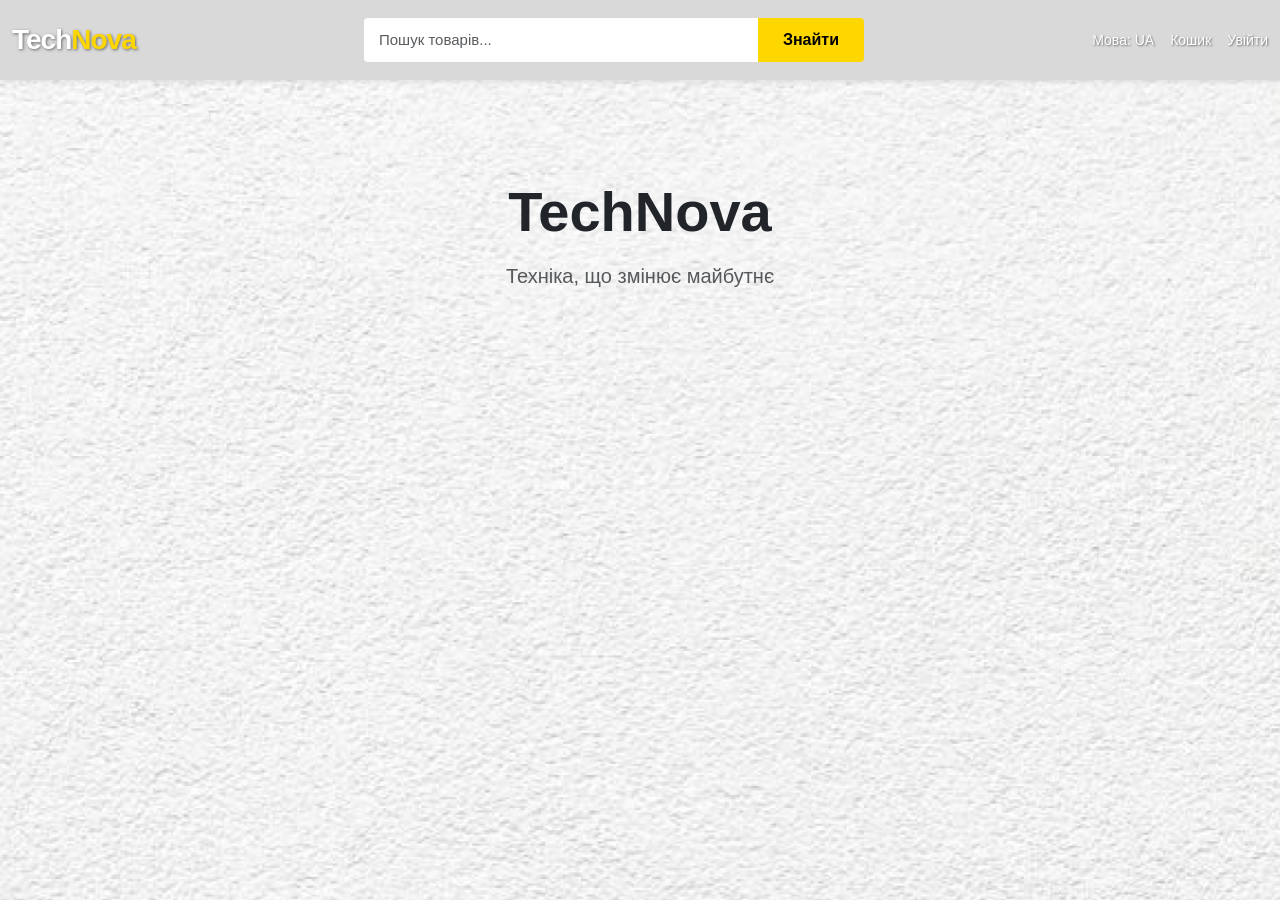
==== index.html @ 87c3c7a1 "Start TechNova project: header and background" ====
<!DOCTYPE html>
<html lang="uk">
<head>
    <meta charset="UTF-8">
    <meta name="viewport" content="width=device-width, initial-scale=1.0">
    <title>TechNova | Техніка</title>
    <link href="https://cdn.jsdelivr.net/npm/bootstrap@5.3.0/dist/css/bootstrap.min.css" rel="stylesheet">
    <link rel="stylesheet" href="style.css">
</head>
<body>

    <header class="top-header">
        <div class="container-fluid d-flex align-items-center justify-content-between py-2">
            
            <div class="logo">
                <span class="logo-text">Tech</span><span class="logo-highlight">Nova</span>
            </div>

            <div class="search-box d-flex">
                <input type="text" class="form-control search-input" placeholder="Пошук товарів...">
                <button class="btn btn-warning search-btn">Знайти</button>
            </div>

            <div class="header-right d-flex gap-3 align-items-center">
                <a href="#" class="header-link text-white text-decoration-none">Мова: UA</a>
                <a href="#" class="header-link text-white text-decoration-none">Кошик</a>
                <a href="#" class="header-link text-white text-decoration-none">Увійти</a>
            </div>

        </div>
    </header>

    <main class="main-bg">
        <div class="container text-center pt-5">
            <h1 class="display-4 fw-bold text-dark mb-3">TechNova</h1>
            <p class="fs-5 text-muted">Техніка, що змінює майбутнє</p>
        </div>
    </main>

    <script src="https://cdn.jsdelivr.net/npm/bootstrap@5.3.0/dist/js/bootstrap.bundle.min.js"></script>
</body>
</html>
---- style.css ----
body {
    margin: 0;
    padding: 0;
    font-family: -apple-system, BlinkMacSystemFont, "Segoe UI", Roboto, Arial, sans-serif;
    background-color: #f5f5f5;
}

.top-header {

    background-image: url('img/header.png'); 
    background-size: cover;
    background-position: center;
    background-repeat: no-repeat;
    background-color: #4a76d4; /* Синий цвет, если картинка не загрузится */
    box-shadow: 0 2px 5px rgba(0, 0, 0, 0.1);
    position: sticky;
    top: 0;
    z-index: 1000;
    height: 80px; 
    display: flex;
    align-items: center;
}


.logo {
    font-size: 28px;
    font-weight: 900;
    letter-spacing: -1px;
    cursor: pointer;
    z-index: 2; 
}

.logo-text {
    color: #ffffff;
    text-shadow: 1px 1px 3px rgba(0,0,0,0.5); /* Тень для читаемости на фоне */
}

.logo-highlight {
    color: #ffd700;
    text-shadow: 1px 1px 3px rgba(0,0,0,0.5);
}

.search-box {
    flex: 1;
    max-width: 500px;
    margin: 0 30px;
    z-index: 2;
}

.search-input {
    border-radius: 4px 0 0 4px;
    border: none;
    padding: 10px 15px;
    font-size: 15px;
}

.search-input:focus {
    box-shadow: none;
    border: 1px solid #ffd700;
}

.search-btn {
    border-radius: 0 4px 4px 0;
    background-color: #ffd700;
    border: none;
    color: #000;
    font-weight: 600;
    padding: 10px 25px;
    transition: 0.3s;
}

.search-btn:hover {
    background-color: #e6c200;
}

.header-right {
    z-index: 2;
}

.header-link {
    font-size: 14px;
    font-weight: 500;
    transition: 0.3s;
    text-shadow: 1px 1px 2px rgba(0,0,0,0.5); 
}

.header-link:hover {
    color: #ffd700 !important;
}

.main-bg {
    min-height: calc(100vh - 80px);
    background-image: url('img/bg.jpg'); 
    background-size: cover;
    background-position: center;
    background-repeat: no-repeat;
    background-color: #f5f5f5;
    
    padding: 50px 20px;
}
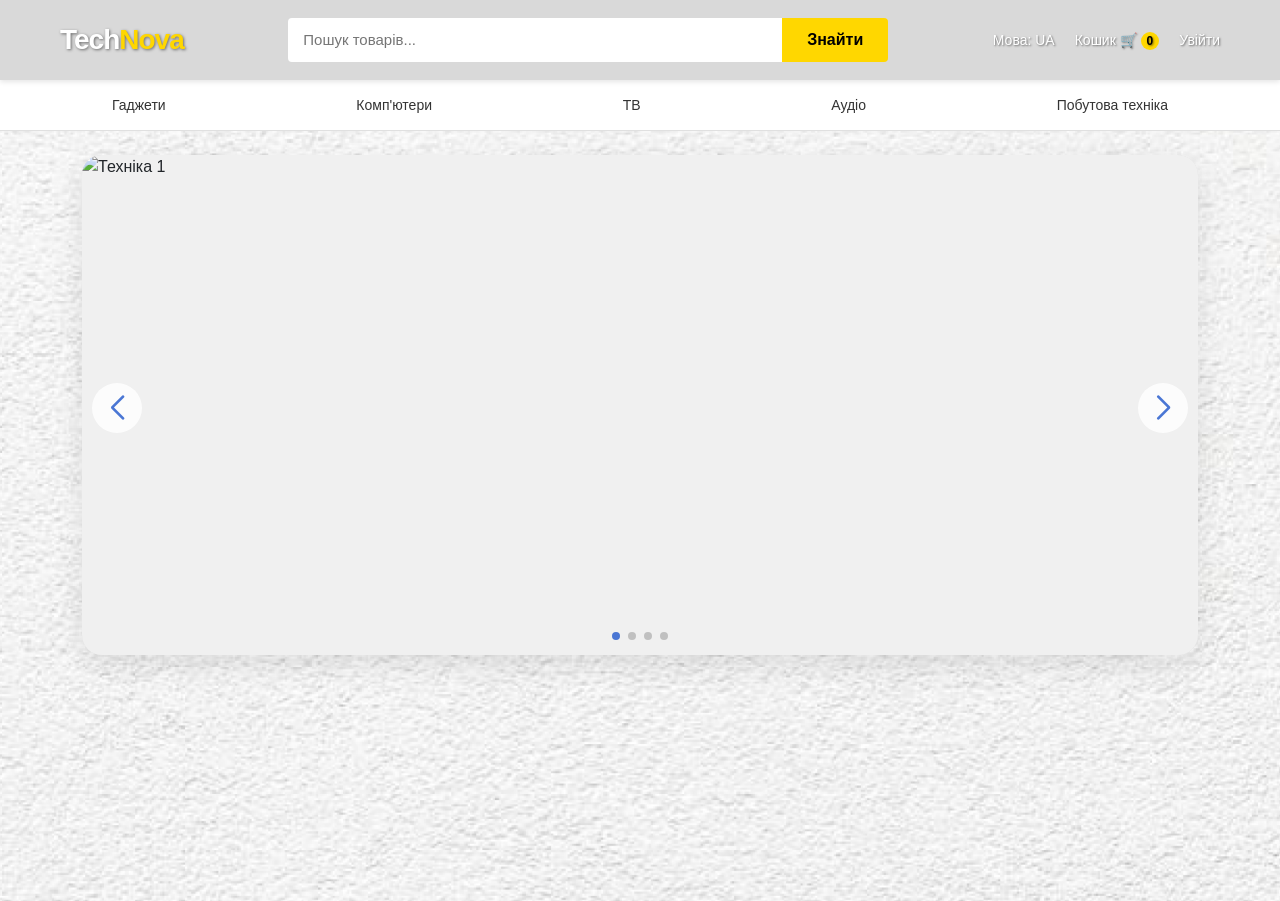
==== commit 54487986: "technova" ====
--- a/index.html
+++ b/index.html
@@ -3,40 +3,268 @@
 <head>
     <meta charset="UTF-8">
     <meta name="viewport" content="width=device-width, initial-scale=1.0">
-    <title>TechNova | Техніка</title>
+    <title>TechNova | Головна</title>
     <link href="https://cdn.jsdelivr.net/npm/bootstrap@5.3.0/dist/css/bootstrap.min.css" rel="stylesheet">
+    <!-- Swiper CSS -->
+    <link rel="stylesheet" href="https://cdn.jsdelivr.net/npm/swiper@11/swiper-bundle.min.css">
     <link rel="stylesheet" href="style.css">
 </head>
 <body>
 
     <header class="top-header">
-        <div class="container-fluid d-flex align-items-center justify-content-between py-2">
+        <div class="header-inner">
             
-            <div class="logo">
+            <a href="index.html" class="logo text-decoration-none mb-0">
                 <span class="logo-text">Tech</span><span class="logo-highlight">Nova</span>
-            </div>
-
-            <div class="search-box d-flex">
-                <input type="text" class="form-control search-input" placeholder="Пошук товарів...">
-                <button class="btn btn-warning search-btn">Знайти</button>
-            </div>
-
-            <div class="header-right d-flex gap-3 align-items-center">
-                <a href="#" class="header-link text-white text-decoration-none">Мова: UA</a>
-                <a href="#" class="header-link text-white text-decoration-none">Кошик</a>
-                <a href="#" class="header-link text-white text-decoration-none">Увійти</a>
+            </a>
+
+            <div class="search-box">
+                <input type="text" class="search-input" placeholder="Пошук товарів...">
+                <button class="search-btn">Знайти</button>
+            </div>
+
+            <div class="header-right">
+                <a href="#" class="header-link">Мова: UA</a>
+                <a href="#" class="header-link" data-bs-toggle="offcanvas" data-bs-target="#cartOffcanvas">
+                    Кошик 🛒 <span id="cartCount" class="badge-count">0</span>
+                </a>
+                <a href="#" class="header-link">Увійти</a>
             </div>
 
         </div>
     </header>
 
-    <main class="main-bg">
-        <div class="container text-center pt-5">
-            <h1 class="display-4 fw-bold text-dark mb-3">TechNova</h1>
-            <p class="fs-5 text-muted">Техніка, що змінює майбутнє</p>
+    <nav class="category-nav">
+        <div class="container">
+            <ul class="category-list">
+                
+                <li class="category-item has-megamenu">
+                    <a href="#">Гаджети</a>
+                    <div class="megamenu">
+                        <div class="row">
+                            <div class="col">
+                                <a href="#">
+                                    <svg xmlns="http://www.w3.org/2000/svg" width="20" height="20" viewBox="0 0 24 24" fill="none" stroke="#888" stroke-width="2" stroke-linecap="round" stroke-linejoin="round"><rect x="5" y="2" width="14" height="20" rx="2" ry="2"></rect><line x1="12" y1="18" x2="12.01" y2="18"></line></svg>
+                                    Мобільні
+                                </a>
+                                <a href="#">
+                                    <svg xmlns="http://www.w3.org/2000/svg" width="20" height="20" viewBox="0 0 24 24" fill="none" stroke="#888" stroke-width="2" stroke-linecap="round" stroke-linejoin="round"><circle cx="12" cy="12" r="10"></circle><polyline points="12 6 12 12 16 14"></polyline></svg>
+                                    Годинники
+                                </a>
+                                <a href="#">
+                                    <svg xmlns="http://www.w3.org/2000/svg" width="20" height="20" viewBox="0 0 24 24" fill="none" stroke="#888" stroke-width="2" stroke-linecap="round" stroke-linejoin="round"><path d="M3 18v-6a9 9 0 0 1 18 0v6"></path><path d="M21 19a2 2 0 0 1-2 2h-1a2 2 0 0 1-2-2v-3a2 2 0 0 1 2-2h3zM3 19a2 2 0 0 0 2 2h1a2 2 0 0 0 2-2v-3a2 2 0 0 0-2-2H3z"></path></svg>
+                                    Навушники
+                                </a>
+                            </div>
+                            <div class="col">
+                                <a href="#">
+                                    <svg xmlns="http://www.w3.org/2000/svg" width="20" height="20" viewBox="0 0 24 24" fill="none" stroke="#888" stroke-width="2" stroke-linecap="round" stroke-linejoin="round"><path d="M23 19a2 2 0 0 1-2 2H3a2 2 0 0 1-2-2V8a2 2 0 0 1 2-2h4l2-3h6l2 3h4a2 2 0 0 1 2 2z"></path><circle cx="12" cy="13" r="4"></circle></svg>
+                                    Фотоапарати
+                                </a>
+                                <a href="#">
+                                    <svg xmlns="http://www.w3.org/2000/svg" width="20" height="20" viewBox="0 0 24 24" fill="none" stroke="#888" stroke-width="2" stroke-linecap="round" stroke-linejoin="round"><rect x="1" y="6" width="18" height="12" rx="2" ry="2"></rect><line x1="23" y1="13" x2="23" y2="11"></line></svg>
+                                    Powerbank
+                                </a>
+                                <a href="#">
+                                    <svg xmlns="http://www.w3.org/2000/svg" width="20" height="20" viewBox="0 0 24 24" fill="none" stroke="#888" stroke-width="2" stroke-linecap="round" stroke-linejoin="round"><path d="M6 12h12"></path><path d="M6 12v6a2 2 0 0 0 2 2h8a2 2 0 0 0 2-2v-6"></path><circle cx="12" cy="6" r="4"></circle></svg>
+                                    Ігрові консолі
+                                </a>
+                            </div>
+                        </div>
+                    </div>
+                </li>
+
+                <li class="category-item has-megamenu">
+                    <a href="#">Комп'ютери</a>
+                    <div class="megamenu">
+                        <div class="row">
+                            <div class="col">
+                                <a href="#">
+                                    <svg xmlns="http://www.w3.org/2000/svg" width="20" height="20" viewBox="0 0 24 24" fill="none" stroke="#888" stroke-width="2" stroke-linecap="round" stroke-linejoin="round"><rect x="4" y="2" width="16" height="20" rx="2" ry="2"></rect><line x1="8" y1="6" x2="16" y2="6"></line><line x1="8" y1="10" x2="16" y2="10"></line><line x1="8" y1="14" x2="12" y2="14"></line></svg>
+                                    Ноутбуки
+                                </a>
+                                <a href="#">
+                                    <svg xmlns="http://www.w3.org/2000/svg" width="20" height="20" viewBox="0 0 24 24" fill="none" stroke="#888" stroke-width="2" stroke-linecap="round" stroke-linejoin="round"><rect x="2" y="3" width="20" height="14" rx="2" ry="2"></rect><line x1="8" y1="21" x2="16" y2="21"></line><line x1="12" y1="17" x2="12" y2="21"></line></svg>
+                                    Монітори
+                                </a>
+                                <a href="#">
+                                    <svg xmlns="http://www.w3.org/2000/svg" width="20" height="20" viewBox="0 0 24 24" fill="none" stroke="#888" stroke-width="2" stroke-linecap="round" stroke-linejoin="round"><rect x="2" y="8" width="20" height="12" rx="2"></rect><path d="M6 8V6a2 2 0 0 1 2-2h8a2 2 0 0 1 2 2v2"></path><path d="M6 16h2"></path><path d="M16 16h2"></path><path d="M10 16h4"></path></svg>
+                                    Клавіатури
+                                </a>
+                            </div>
+                            <div class="col">
+                                <a href="#">
+                                    <svg xmlns="http://www.w3.org/2000/svg" width="20" height="20" viewBox="0 0 24 24" fill="none" stroke="#888" stroke-width="2" stroke-linecap="round" stroke-linejoin="round"><path d="M9 18V5l12-2v13"></path><circle cx="6" cy="18" r="3"></circle><circle cx="18" cy="16" r="3"></circle></svg>
+                                    Мишки
+                                </a>
+                                <a href="#">
+                                    <svg xmlns="http://www.w3.org/2000/svg" width="20" height="20" viewBox="0 0 24 24" fill="none" stroke="#888" stroke-width="2" stroke-linecap="round" stroke-linejoin="round"><polygon points="11 5 6 9 2 9 2 15 6 15 11 19 11 5"></polygon><path d="M19.07 4.93a10 10 0 0 1 0 14.14M15.54 8.46a5 5 0 0 1 0 7.07"></path></svg>
+                                    Колонки
+                                </a>
+                            </div>
+                        </div>
+                    </div>
+                </li>
+
+                <li class="category-item has-megamenu">
+                    <a href="#">ТВ</a>
+                    <div class="megamenu">
+                        <div class="row">
+                            <div class="col">
+                                <a href="#">
+                                    <svg xmlns="http://www.w3.org/2000/svg" width="20" height="20" viewBox="0 0 24 24" fill="none" stroke="#888" stroke-width="2" stroke-linecap="round" stroke-linejoin="round"><rect x="2" y="7" width="20" height="15" rx="2" ry="2"></rect><polyline points="17 2 12 7 7 2"></polyline></svg>
+                                    Телевізори
+                                </a>
+                                <a href="#">
+                                    <svg xmlns="http://www.w3.org/2000/svg" width="20" height="20" viewBox="0 0 24 24" fill="none" stroke="#888" stroke-width="2" stroke-linecap="round" stroke-linejoin="round"><circle cx="12" cy="12" r="10"></circle><path d="M2 12h20"></path><path d="M12 2a15.3 15.3 0 0 1 4 10 15.3 15.3 0 0 1-4 10 15.3 15.3 0 0 1-4-10 15.3 15.3 0 0 1 4-10z"></path></svg>
+                                    Супутникові
+                                </a>
+                            </div>
+                            <div class="col">
+                                <a href="#">
+                                    <svg xmlns="http://www.w3.org/2000/svg" width="20" height="20" viewBox="0 0 24 24" fill="none" stroke="#888" stroke-width="2" stroke-linecap="round" stroke-linejoin="round"><rect x="2" y="3" width="20" height="14" rx="2" ry="2"></rect><path d="M8 21h8"></path><path d="M12 17v4"></path></svg>
+                                    Проектори
+                                </a>
+                                <a href="#">
+                                    <svg xmlns="http://www.w3.org/2000/svg" width="20" height="20" viewBox="0 0 24 24" fill="none" stroke="#888" stroke-width="2" stroke-linecap="round" stroke-linejoin="round"><path d="M18 6L6 18"></path><path d="M18 18L6 6"></path></svg>
+                                    Аксесуари
+                                </a>
+                            </div>
+                        </div>
+                    </div>
+                </li>
+
+                <li class="category-item has-megamenu">
+                    <a href="#">Аудіо</a>
+                    <div class="megamenu">
+                        <div class="row">
+                            <div class="col">
+                                <a href="#">
+                                    <svg xmlns="http://www.w3.org/2000/svg" width="20" height="20" viewBox="0 0 24 24" fill="none" stroke="#888" stroke-width="2" stroke-linecap="round" stroke-linejoin="round"><polygon points="11 5 6 9 2 9 2 15 6 15 11 19 11 5"></polygon><path d="M19.07 4.93a10 10 0 0 1 0 14.14M15.54 8.46a5 5 0 0 1 0 7.07"></path></svg>
+                                    Колонки
+                                </a>
+                                <a href="#">
+                                    <svg xmlns="http://www.w3.org/2000/svg" width="20" height="20" viewBox="0 0 24 24" fill="none" stroke="#888" stroke-width="2" stroke-linecap="round" stroke-linejoin="round"><path d="M3 18v-6a9 9 0 0 1 18 0v6"></path><path d="M21 19a2 2 0 0 1-2 2h-1a2 2 0 0 1-2-2v-3a2 2 0 0 1 2-2h3zM3 19a2 2 0 0 0 2 2h1a2 2 0 0 0 2-2v-3a2 2 0 0 0-2-2H3z"></path></svg>
+                                    Навушники
+                                </a>
+                            </div>
+                            <div class="col">
+                                <a href="#">
+                                    <svg xmlns="http://www.w3.org/2000/svg" width="20" height="20" viewBox="0 0 24 24" fill="none" stroke="#888" stroke-width="2" stroke-linecap="round" stroke-linejoin="round"><path d="M9 18V5l12-2v13"></path><circle cx="6" cy="18" r="3"></circle><circle cx="18" cy="16" r="3"></circle></svg>
+                                    Плеєри
+                                </a>
+                                <a href="#">
+                                    <svg xmlns="http://www.w3.org/2000/svg" width="20" height="20" viewBox="0 0 24 24" fill="none" stroke="#888" stroke-width="2" stroke-linecap="round" stroke-linejoin="round"><path d="M12 2a3 3 0 0 0-3 3v7a3 3 0 0 0 6 0V5a3 3 0 0 0-3-3z"></path><path d="M19 10v2a7 7 0 0 1-14 0v-2"></path><line x1="12" y1="19" x2="12" y2="23"></line><line x1="8" y1="23" x2="16" y2="23"></line></svg>
+                                    Мікрофони
+                                </a>
+                            </div>
+                        </div>
+                    </div>
+                </li>
+
+                <li class="category-item has-megamenu">
+                    <a href="#">Побутова техніка</a>
+                    <div class="megamenu">
+                        <div class="row">
+                            <div class="col">
+                                <a href="#">
+                                    <svg xmlns="http://www.w3.org/2000/svg" width="20" height="20" viewBox="0 0 24 24" fill="none" stroke="#888" stroke-width="2" stroke-linecap="round" stroke-linejoin="round"><path d="M21 16V8a2 2 0 0 0-1-1.73l-7-4a2 2 0 0 0-2 0l-7 4A2 2 0 0 0 3 8v8a2 2 0 0 0 1 1.73l7 4a2 2 0 0 0 2 0l7-4A2 2 0 0 0 21 16z"></path><polyline points="3.27 6.96 12 12.01 20.73 6.96"></polyline><line x1="12" y1="22.08" x2="12" y2="12"></line></svg>
+                                    Пральні машини
+                                </a>
+                                <a href="#">
+                                    <svg xmlns="http://www.w3.org/2000/svg" width="20" height="20" viewBox="0 0 24 24" fill="none" stroke="#888" stroke-width="2" stroke-linecap="round" stroke-linejoin="round"><rect x="2" y="7" width="20" height="15" rx="2" ry="2"></rect><polyline points="17 2 12 7 7 2"></polyline></svg>
+                                    Холодильники
+                                </a>
+                            </div>
+                            <div class="col">
+                                <a href="#">
+                                    <svg xmlns="http://www.w3.org/2000/svg" width="20" height="20" viewBox="0 0 24 24" fill="none" stroke="#888" stroke-width="2" stroke-linecap="round" stroke-linejoin="round"><path d="M12 2v20M17 5H9.5a3.5 3.5 0 0 0 0 7h5a3.5 3.5 0 0 1 0 7H6"></path></svg>
+                                    Плити
+                                </a>
+                                <a href="#">
+                                    <svg xmlns="http://www.w3.org/2000/svg" width="20" height="20" viewBox="0 0 24 24" fill="none" stroke="#888" stroke-width="2" stroke-linecap="round" stroke-linejoin="round"><path d="M18 8h1a4 4 0 0 1 0 8h-1"></path><path d="M2 8h16v9a4 4 0 0 1-4 4H6a4 4 0 0 1-4-4V8z"></path><line x1="6" y1="1" x2="6" y2="4"></line><line x1="10" y1="1" x2="10" y2="4"></line><line x1="14" y1="1" x2="14" y2="4"></line></svg>
+                                    Кавоварки
+                                </a>
+                            </div>
+                        </div>
+                    </div>
+                </li>
+                
+            </ul>
+        </div>
+    </nav>
+
+    <main class="main-bg py-4">
+        <div class="container">
+            <div class="swiper myHeroSwiper">
+                <div class="swiper-wrapper">
+                    <div class="swiper-slide">
+                        <img src="https://images.unsplash.com/photo-1498049794561-7780e7231661?q=80&w=1200&auto=format&fit=crop" alt="Техніка 1">
+                    </div>
+                    <div class="swiper-slide">
+                        <img src="https://images.unsplash.com/photo-1517336714731-489689fd1ca8?q=80&w=1200&auto=format&fit=crop" alt="Техніка 2">
+                    </div>
+                    <div class="swiper-slide">
+                        <img src="https://images.unsplash.com/photo-1525547719571-a2d4ac8945e2?q=80&w=1200&auto=format&fit=crop" alt="Техніка 3">
+                    </div>
+                    <div class="swiper-slide">
+                        <img src="https://images.unsplash.com/photo-1546868871-7041f2a55e12?q=80&w=1200&auto=format&fit=crop" alt="Техніка 4">
+                    </div>
+                </div>
+                <div class="swiper-button-prev"></div>
+                <div class="swiper-button-next"></div>
+                <div class="swiper-pagination"></div>
+            </div>
         </div>
     </main>
 
+    <div class="offcanvas offcanvas-end custom-cart" tabindex="-1" id="cartOffcanvas" aria-labelledby="cartOffcanvasLabel">
+        <div class="offcanvas-header pb-0 border-0">
+            <h4 class="offcanvas-title fw-bold" id="cartOffcanvasLabel">Ваші замовлення</h4>
+            <button type="button" class="btn-close custom-close" data-bs-dismiss="offcanvas"></button>
+        </div>
+        <div class="offcanvas-body d-flex flex-column">
+            <div class="custom-tabs mb-4">
+                <button class="tab-btn active">Кошик</button>
+                <button class="tab-btn">Запропонувати знову</button>
+            </div>
+            <div id="cartContent" class="flex-grow-1 d-flex flex-column"></div>
+            <div id="cartFooter" style="display: none;">
+                <div class="border-top pt-3 mt-3">
+                    <div class="d-flex justify-content-between align-items-center mb-3">
+                        <h5 class="mb-0 text-muted">Разом:</h5>
+                        <h5 class="mb-0 fw-bold" id="cartTotal">0 ₴</h5>
+                    </div>
+                    <button class="btn btn-checkout w-100 fw-bold py-3">Оформити замовлення</button>
+                </div>
+            </div>
+        </div>
+    </div>
+
     <script src="https://cdn.jsdelivr.net/npm/bootstrap@5.3.0/dist/js/bootstrap.bundle.min.js"></script>
+    <!-- Swiper JS -->
+    <script src="https://cdn.jsdelivr.net/npm/swiper@11/swiper-bundle.min.js"></script>
+    <script>
+        document.addEventListener('DOMContentLoaded', function () {
+            var swiper = new Swiper('.myHeroSwiper', {
+                loop: true,
+                autoplay: {
+                    delay: 8000,
+                    disableOnInteraction: false,
+                },
+                navigation: {
+                    nextEl: '.swiper-button-next',
+                    prevEl: '.swiper-button-prev',
+                },
+                pagination: {
+                    el: '.swiper-pagination',
+                    clickable: true,
+                },
+                effect: 'slide',
+                speed: 800,
+            });
+        });
+    </script>
+    <script src="script.js"></script>
 </body>
 </html>
--- a/style.css
+++ b/style.css
@@ -7,67 +7,80 @@
 }
 
 .top-header {
-
     background-image: url('img/header.png'); 
     background-size: cover;
     background-position: center;
     background-repeat: no-repeat;
-    background-color: #4a76d4; /* Синий цвет, если картинка не загрузится */
+    background-color: #4a76d4;
     box-shadow: 0 2px 5px rgba(0, 0, 0, 0.1);
     position: sticky;
     top: 0;
     z-index: 1000;
-    height: 80px; 
-    display: flex;
-    align-items: center;
-}
-
+    height: 80px;
+    display: flex;
+    align-items: center;
+    justify-content: center;
+}
+
+.header-inner {
+    width: 100%;
+    max-width: 1200px;
+    padding: 0 20px;
+    display: flex;
+    align-items: center;
+    justify-content: space-between;
+    gap: 20px;
+}
 
 .logo {
     font-size: 28px;
     font-weight: 900;
     letter-spacing: -1px;
-    cursor: pointer;
-    z-index: 2; 
+    white-space: nowrap;
+    flex-shrink: 0;
 }
 
 .logo-text {
     color: #ffffff;
-    text-shadow: 1px 1px 3px rgba(0,0,0,0.5); /* Тень для читаемости на фоне */
+    text-shadow: 1px 1px 3px rgba(0, 0, 0, 0.5);
 }
 
 .logo-highlight {
     color: #ffd700;
-    text-shadow: 1px 1px 3px rgba(0,0,0,0.5);
+    text-shadow: 1px 1px 3px rgba(0, 0, 0, 0.5);
 }
 
 .search-box {
-    flex: 1;
-    max-width: 500px;
-    margin: 0 30px;
-    z-index: 2;
+    display: flex;
+    flex-grow: 1;
+    max-width: 600px;
+    margin: 0 20px;
 }
 
 .search-input {
-    border-radius: 4px 0 0 4px;
+    flex-grow: 1;
+    border-radius: 4px 0 0 4px !important;
     border: none;
     padding: 10px 15px;
     font-size: 15px;
+    background-color: #ffffff;
+    outline: none;
 }
 
 .search-input:focus {
-    box-shadow: none;
-    border: 1px solid #ffd700;
+    box-shadow: inset 0 0 0 2px #ffd700;
 }
 
 .search-btn {
-    border-radius: 0 4px 4px 0;
+    border-radius: 0 4px 4px 0 !important;
     background-color: #ffd700;
     border: none;
     color: #000;
     font-weight: 600;
     padding: 10px 25px;
     transition: 0.3s;
+    white-space: nowrap;
+    cursor: pointer;
 }
 
 .search-btn:hover {
@@ -75,27 +88,393 @@
 }
 
 .header-right {
-    z-index: 2;
+    display: flex;
+    align-items: center;
+    gap: 20px;
+    flex-shrink: 0;
 }
 
 .header-link {
     font-size: 14px;
     font-weight: 500;
-    transition: 0.3s;
-    text-shadow: 1px 1px 2px rgba(0,0,0,0.5); 
+    color: #ffffff;
+    text-decoration: none;
+    transition: 0.3s;
+    text-shadow: 1px 1px 2px rgba(0, 0, 0, 0.5);
+    white-space: nowrap;
 }
 
 .header-link:hover {
     color: #ffd700 !important;
 }
 
+.badge-count {
+    background-color: #ffd700;
+    color: #000;
+    padding: 2px 6px;
+    border-radius: 10px;
+    font-size: 12px;
+    font-weight: bold;
+}
+
+.category-nav {
+    background-color: #ffffff;
+    border-bottom: 1px solid #e0e0e0;
+    position: relative;
+    z-index: 999;
+    box-shadow: 0 2px 4px rgba(0,0,0,0.02);
+}
+
+.category-list {
+    display: flex;
+    list-style: none;
+    margin: 0 auto;
+    padding: 0 20px;
+    justify-content: space-between;
+    align-items: center;
+    height: 50px;
+    max-width: 1200px;
+}
+
+.category-item {
+    position: relative;
+    height: 100%;
+    display: flex;
+    align-items: center;
+}
+
+.category-item > a {
+    text-decoration: none;
+    color: #333;
+    font-size: 14px;
+    font-weight: 500;
+    padding: 0 10px;
+    transition: color 0.3s;
+    display: block;
+    height: 100%;
+    line-height: 50px;
+}
+
+.category-item > a:hover {
+    color: #ffd700;
+}
+
+.megamenu {
+    position: absolute;
+    top: 100%;
+    left: 0;
+    background-color: #ffffff;
+    box-shadow: 0 10px 25px rgba(0,0,0,0.1);
+    border-radius: 0 0 10px 10px;
+    padding: 20px;
+    width: max-content;
+    min-width: 320px;
+    opacity: 0;
+    visibility: hidden;
+    transform: translateY(10px);
+    transition: all 0.3s ease;
+    z-index: 1000;
+    border-top: 2px solid #ffd700;
+}
+
+.category-item.has-megamenu:hover .megamenu {
+    opacity: 1;
+    visibility: visible;
+    transform: translateY(0);
+}
+
+.megamenu .row {
+    display: flex;
+    gap: 30px;
+}
+
+.megamenu .col {
+    display: flex;
+    flex-direction: column;
+    gap: 5px;
+}
+
+.megamenu .col a {
+    text-decoration: none;
+    color: #666;
+    font-size: 13px;
+    display: flex;
+    align-items: center;
+    gap: 12px;
+    padding: 8px 10px;
+    border-radius: 6px;
+    transition: 0.2s;
+    white-space: nowrap;
+}
+
+.megamenu .col a:hover {
+    background-color: #f5f5f5;
+    color: #000;
+}
+
+.megamenu .col a svg {
+    width: 20px;
+    height: 20px;
+    stroke: #888;
+    flex-shrink: 0;
+    transition: stroke 0.2s;
+}
+
+.megamenu .col a:hover svg {
+    stroke: #ffd700;
+}
+
 .main-bg {
-    min-height: calc(100vh - 80px);
+    min-height: calc(100vh - 130px);
     background-image: url('img/bg.jpg'); 
     background-size: cover;
     background-position: center;
     background-repeat: no-repeat;
     background-color: #f5f5f5;
-    
-    padding: 50px 20px;
+    padding: 30px 20px;
+}
+
+.myHeroSwiper {
+    width: 100%;
+    height: 500px;
+    border-radius: 20px;
+    overflow: hidden;
+    box-shadow: 0 10px 30px rgba(0,0,0,0.1);
+    background: #e0e0e0;
+}
+
+.myHeroSwiper .swiper-slide {
+    display: flex;
+    justify-content: center;
+    align-items: center;
+    background: #f0f0f0;
+}
+
+.myHeroSwiper .swiper-slide img {
+    width: 100%;
+    height: 100%;
+    object-fit: cover;
+}
+
+.myHeroSwiper .swiper-button-prev,
+.myHeroSwiper .swiper-button-next {
+    color: #4a76d4;
+    background: rgba(255,255,255,0.8);
+    width: 50px;
+    height: 50px;
+    border-radius: 50%;
+    transition: 0.3s;
+}
+
+.myHeroSwiper .swiper-button-prev:hover,
+.myHeroSwiper .swiper-button-next:hover {
+    background: #ffffff;
+    transform: scale(1.1);
+}
+
+.myHeroSwiper .swiper-button-prev::after,
+.myHeroSwiper .swiper-button-next::after {
+    font-size: 24px;
+    font-weight: bold;
+}
+
+.myHeroSwiper .swiper-pagination-bullet-active {
+    background: #4a76d4;
+}
+
+.custom-cart {
+    border-radius: 20px 0 0 20px;
+    width: 420px !important;
+}
+
+.custom-close {
+    background-color: #f0f0f0;
+    border-radius: 50%;
+    padding: 10px;
+    background-size: 50%;
+    opacity: 1;
+}
+
+.custom-close:hover {
+    background-color: #e0e0e0;
+}
+
+.custom-tabs {
+    background-color: #f8f9fa;
+    border-radius: 30px;
+    padding: 5px;
+    display: flex;
+}
+
+.tab-btn {
+    flex: 1;
+    border: none;
+    background: transparent;
+    padding: 10px;
+    border-radius: 25px;
+    font-size: 14px;
+    font-weight: 500;
+    color: #666;
+    transition: 0.3s;
+}
+
+.tab-btn.active {
+    background: #ffffff;
+    color: #000;
+    box-shadow: 0 2px 10px rgba(0,0,0,0.05);
+}
+
+.empty-cart {
+    text-align: center;
+    margin-top: auto;
+    margin-bottom: auto;
+    display: flex;
+    flex-direction: column;
+    align-items: center;
+    justify-content: center;
+    height: 100%;
+}
+
+.empty-cart img {
+    width: 80%;
+    max-width: 250px;
+    margin-bottom: 20px;
+}
+
+.empty-cart h3 {
+    font-size: 22px;
+    font-weight: 700;
+    margin-bottom: 10px;
+}
+
+.empty-cart p {
+    font-size: 14px;
+    color: #777;
+    margin-bottom: 25px;
+    padding: 0 20px;
+}
+
+.btn-start-shopping {
+    background-color: #e1f0ff;
+    color: #000;
+    border: none;
+    padding: 12px 30px;
+    border-radius: 12px;
+    font-weight: 600;
+    transition: 0.3s;
+}
+
+.btn-start-shopping:hover {
+    background-color: #cce0ff;
+}
+
+.btn-checkout {
+    background-color: #ffd700;
+    color: #000;
+    border-radius: 12px;
+    border: none;
+    font-size: 16px;
+    transition: 0.3s;
+}
+
+.btn-checkout:hover {
+    background-color: #e6c200;
+}
+
+.cart-item {
+    display: flex;
+    align-items: center;
+    gap: 15px;
+    padding-bottom: 15px;
+    margin-bottom: 15px;
+    border-bottom: 1px solid #eee;
+}
+
+.cart-item img {
+    width: 60px;
+    height: 60px;
+    object-fit: contain;
+}
+
+.cart-item-info {
+    flex-grow: 1;
+}
+
+.cart-item-title {
+    font-size: 15px;
+    font-weight: 600;
+    margin-bottom: 5px;
+}
+
+.cart-item-price {
+    font-size: 14px;
+    color: #666;
+}
+
+.qty-controls {
+    display: flex;
+    align-items: center;
+    gap: 10px;
+    margin-top: 8px;
+}
+
+.qty-btn {
+    width: 28px;
+    height: 28px;
+    border-radius: 8px;
+    border: 1px solid #ddd;
+    background: #fff;
+    display: flex;
+    align-items: center;
+    justify-content: center;
+    cursor: pointer;
+    font-weight: bold;
+}
+
+.qty-btn:hover {
+    background: #f0f0f0;
+}
+
+.remove-btn {
+    background: none;
+    border: none;
+    font-size: 20px;
+    color: #999;
+    cursor: pointer;
+}
+
+.remove-btn:hover {
+    color: #ff0000;
+}
+
+@media (max-width: 992px) {
+    .search-box {
+        display: none;
+    }
+    .top-header {
+        height: auto;
+        padding: 10px 0;
+    }
+    .header-inner {
+        flex-wrap: wrap;
+        justify-content: center;
+        gap: 10px;
+    }
+    .logo {
+        font-size: 22px;
+    }
+    .header-right {
+        gap: 10px;
+        font-size: 12px;
+    }
+    .custom-cart {
+        width: 100% !important;
+        border-radius: 0;
+    }
+    .category-nav {
+        display: none;
+    }
+    .myHeroSwiper {
+        height: 300px;
+    }
 }
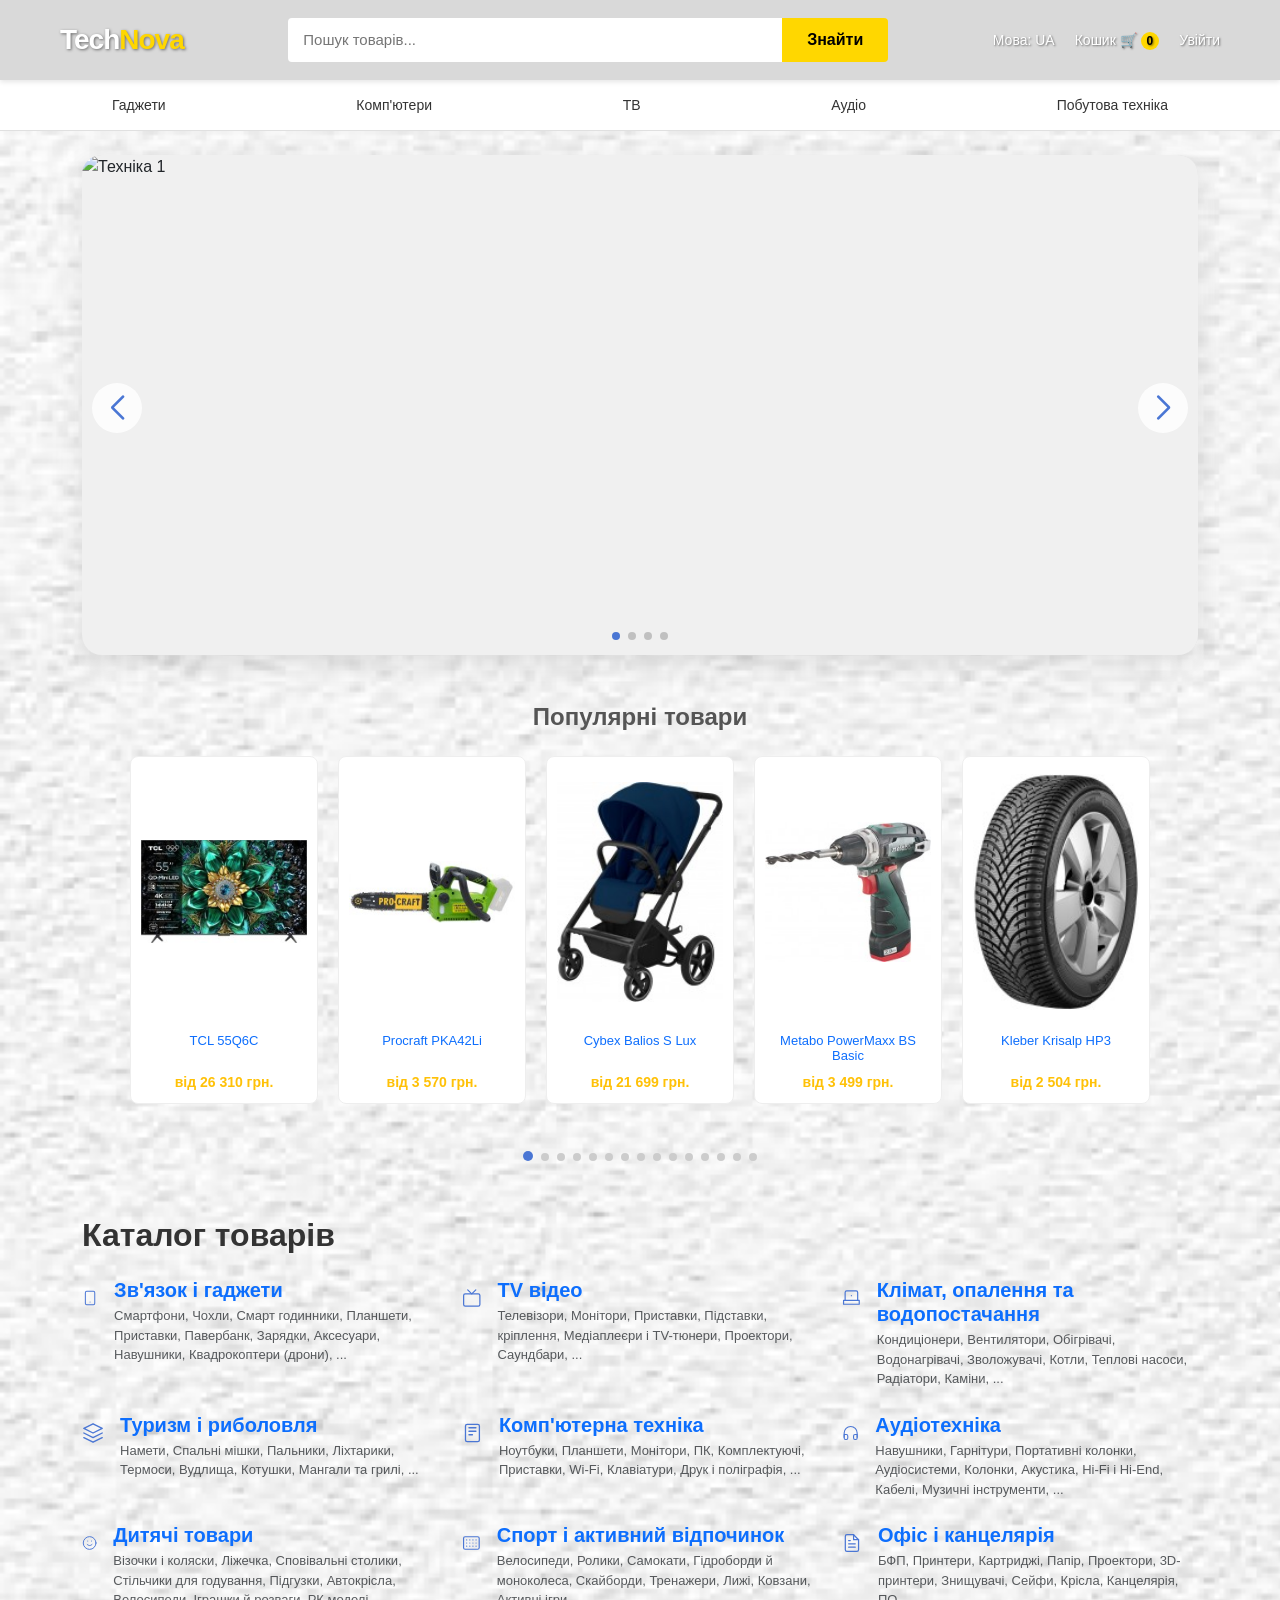
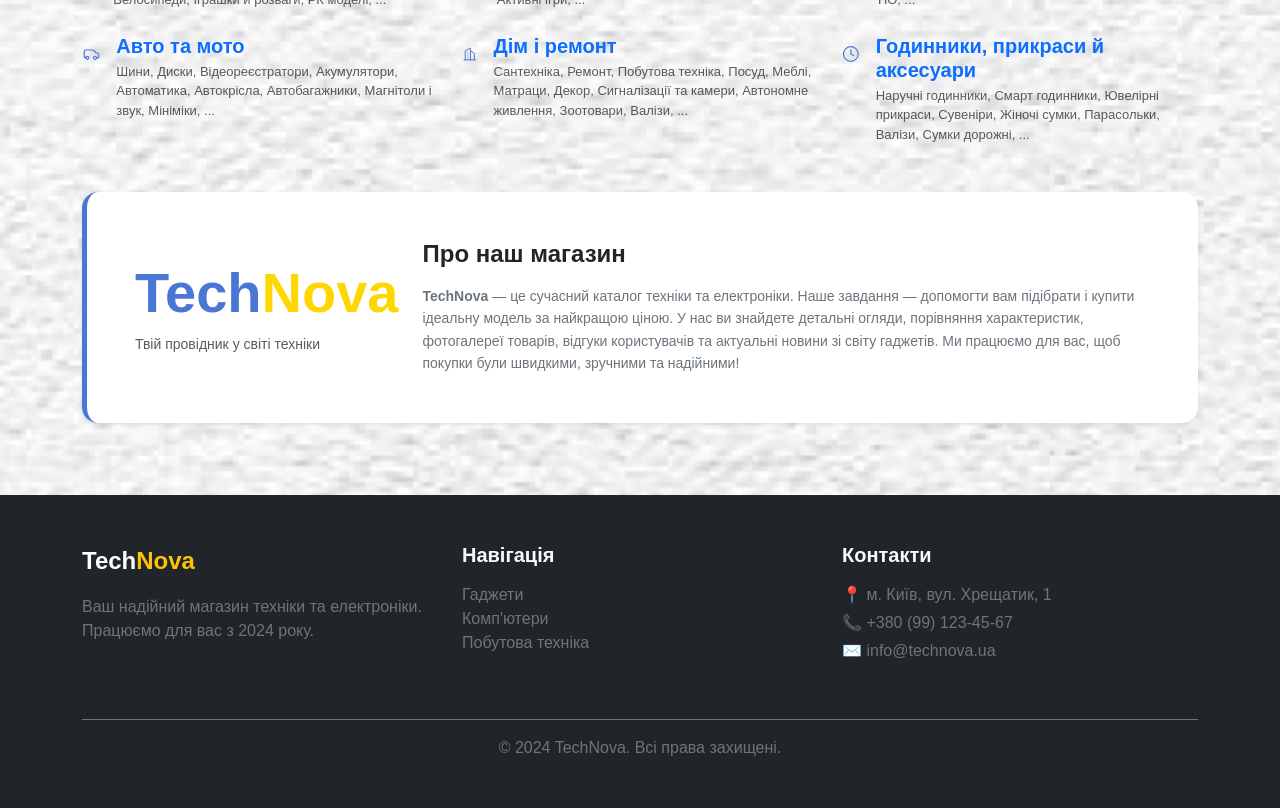
==== commit c1ab83d1: "Added product data and new images" ====
--- a/index.html
+++ b/index.html
@@ -216,6 +216,385 @@
                 <div class="swiper-pagination"></div>
             </div>
         </div>
+                
+        <div class="container mt-5 mb-5 position-relative">
+            <h3 class="fw-bold mb-4 text-center" style="color: #555; font-size: 24px;">Популярні товари</h3>
+            
+            <div class="position-relative px-4 px-md-5">
+                
+                <div class="swiper myProductsSwiper">
+
+                    <div class="swiper-wrapper pb-4">
+                        <!-- 1 -->
+                        <div class="swiper-slide">
+                            <a href="#" class="text-decoration-none d-block h-100">
+                                <div class="product-card p-3 text-center bg-white rounded-3 h-100 d-flex flex-column justify-content-between">
+                                    <img src="img/airpods.jpg" class="img-fluid mb-3" style="height: 120px; object-fit: contain;">
+                                    <div>
+                                        <h6 class="text-primary fw-normal mb-2" style="font-size: 13px; line-height: 1.2;">Apple AirPods Pro 3</h6>
+                                        <p class="text-warning fw-bold mb-0" style="font-size: 14px;">від 10 000 грн.</p>
+                                    </div>
+                                </div>
+                            </a>
+                        </div>
+                        <!-- 2 -->
+                        <div class="swiper-slide">
+                            <a href="#" class="text-decoration-none d-block h-100">
+                                <div class="product-card p-3 text-center bg-white rounded-3 h-100 d-flex flex-column justify-content-between">
+                                    <img src="img/tcl55q6c.jpg" class="img-fluid mb-3" style="height: 120px; object-fit: contain;">
+                                    <div>
+                                        <h6 class="text-primary fw-normal mb-2" style="font-size: 13px; line-height: 1.2;">TCL 55Q6C</h6>
+                                        <p class="text-warning fw-bold mb-0" style="font-size: 14px;">від 26 310 грн.</p>
+                                    </div>
+                                </div>
+                            </a>
+                        </div>
+                        <!-- 3 -->
+                        <div class="swiper-slide">
+                            <a href="#" class="text-decoration-none d-block h-100">
+                                <div class="product-card p-3 text-center bg-white rounded-3 h-100 d-flex flex-column justify-content-between">
+                                    <img src="img/procraft_pka42.jpg" class="img-fluid mb-3" style="height: 120px; object-fit: contain;">
+                                    <div>
+                                        <h6 class="text-primary fw-normal mb-2" style="font-size: 13px; line-height: 1.2;">Procraft PKA42Li</h6>
+                                        <p class="text-warning fw-bold mb-0" style="font-size: 14px;">від 3 570 грн.</p>
+                                    </div>
+                                </div>
+                            </a>
+                        </div>
+                        <!-- 4 -->
+                        <div class="swiper-slide">
+                            <a href="#" class="text-decoration-none d-block h-100">
+                                <div class="product-card p-3 text-center bg-white rounded-3 h-100 d-flex flex-column justify-content-between">
+                                    <img src="img/cybex_balios.jpg" class="img-fluid mb-3" style="height: 120px; object-fit: contain;">
+                                    <div>
+                                        <h6 class="text-primary fw-normal mb-2" style="font-size: 13px; line-height: 1.2;">Cybex Balios S Lux</h6>
+                                        <p class="text-warning fw-bold mb-0" style="font-size: 14px;">від 21 699 грн.</p>
+                                    </div>
+                                </div>
+                            </a>
+                        </div>
+                        <!-- 5 -->
+                        <div class="swiper-slide">
+                            <a href="#" class="text-decoration-none d-block h-100">
+                                <div class="product-card p-3 text-center bg-white rounded-3 h-100 d-flex flex-column justify-content-between">
+                                    <img src="img/metabo.jpg" class="img-fluid mb-3" style="height: 120px; object-fit: contain;">
+                                    <div>
+                                        <h6 class="text-primary fw-normal mb-2" style="font-size: 13px; line-height: 1.2;">Metabo PowerMaxx BS Basic</h6>
+                                        <p class="text-warning fw-bold mb-0" style="font-size: 14px;">від 3 499 грн.</p>
+                                    </div>
+                                </div>
+                            </a>
+                        </div>
+                        <!-- 6 -->
+                        <div class="swiper-slide">
+                            <a href="#" class="text-decoration-none d-block h-100">
+                                <div class="product-card p-3 text-center bg-white rounded-3 h-100 d-flex flex-column justify-content-between">
+                                    <img src="img/kleber.jpg" class="img-fluid mb-3" style="height: 120px; object-fit: contain;">
+                                    <div>
+                                        <h6 class="text-primary fw-normal mb-2" style="font-size: 13px; line-height: 1.2;">Kleber Krisalp HP3</h6>
+                                        <p class="text-warning fw-bold mb-0" style="font-size: 14px;">від 2 504 грн.</p>
+                                    </div>
+                                </div>
+                            </a>
+                        </div>
+                        <!-- 7 -->
+                        <div class="swiper-slide">
+                            <a href="#" class="text-decoration-none d-block h-100">
+                                <div class="product-card p-3 text-center bg-white rounded-3 h-100 d-flex flex-column justify-content-between">
+                                    <img src="img/canon_50mm.jpg" class="img-fluid mb-3" style="height: 120px; object-fit: contain;">
+                                    <div>
+                                        <h6 class="text-primary fw-normal mb-2" style="font-size: 13px; line-height: 1.2;">Canon 50mm f/1.8 RF STM</h6>
+                                        <p class="text-warning fw-bold mb-0" style="font-size: 14px;">від 7 789 грн.</p>
+                                    </div>
+                                </div>
+                            </a>
+                        </div>
+                        <!-- 8 -->
+                        <div class="swiper-slide">
+                            <a href="#" class="text-decoration-none d-block h-100">
+                                <div class="product-card p-3 text-center bg-white rounded-3 h-100 d-flex flex-column justify-content-between">
+                                    <img src="img/sigma_30mm.jpg" class="img-fluid mb-3" style="height: 120px; object-fit: contain;">
+                                    <div>
+                                        <h6 class="text-primary fw-normal mb-2" style="font-size: 13px; line-height: 1.2;">Sigma 30mm f/1.4 DC DN</h6>
+                                        <p class="text-warning fw-bold mb-0" style="font-size: 14px;">від 11 489 грн.</p>
+                                    </div>
+                                </div>
+                            </a>
+                        </div>
+                        <!-- 9 -->
+                        <div class="swiper-slide">
+                            <a href="#" class="text-decoration-none d-block h-100">
+                                <div class="product-card p-3 text-center bg-white rounded-3 h-100 d-flex flex-column justify-content-between">
+                                    <img src="img/casio_mtp.jpg" class="img-fluid mb-3" style="height: 120px; object-fit: contain;">
+                                    <div>
+                                        <h6 class="text-primary fw-normal mb-2" style="font-size: 13px; line-height: 1.2;">Casio MTP-VD01D-1B</h6>
+                                        <p class="text-warning fw-bold mb-0" style="font-size: 14px;">від 2 060 грн.</p>
+                                    </div>
+                                </div>
+                            </a>
+                        </div>
+                        <!-- 10 -->
+                        <div class="swiper-slide">
+                            <a href="#" class="text-decoration-none d-block h-100">
+                                <div class="product-card p-3 text-center bg-white rounded-3 h-100 d-flex flex-column justify-content-between">
+                                    <img src="img/gorenje.jpg" class="img-fluid mb-3" style="height: 120px; object-fit: contain;">
+                                    <div>
+                                        <h6 class="text-primary fw-normal mb-2" style="font-size: 13px; line-height: 1.2;">Gorenje GKS 6C71 XF</h6>
+                                        <p class="text-warning fw-bold mb-0" style="font-size: 14px;">від 19 739 грн.</p>
+                                    </div>
+                                </div>
+                            </a>
+                        </div>
+                        <!-- 11 -->
+                        <div class="swiper-slide">
+                            <a href="#" class="text-decoration-none d-block h-100">
+                                <div class="product-card p-3 text-center bg-white rounded-3 h-100 d-flex flex-column justify-content-between">
+                                    <img src="img/procraft_pka32.jpg" class="img-fluid mb-3" style="height: 120px; object-fit: contain;">
+                                    <div>
+                                        <h6 class="text-primary fw-normal mb-2" style="font-size: 13px; line-height: 1.2;">Procraft PKA32Li</h6>
+                                        <p class="text-warning fw-bold mb-0" style="font-size: 14px;">від 3 000 грн.</p>
+                                    </div>
+                                </div>
+                            </a>
+                        </div>
+                        <!-- 12 -->
+                        <div class="swiper-slide">
+                            <a href="#" class="text-decoration-none d-block h-100">
+                                <div class="product-card p-3 text-center bg-white rounded-3 h-100 d-flex flex-column justify-content-between">
+                                    <img src="img/xiaomi_pad.jpg" class="img-fluid mb-3" style="height: 120px; object-fit: contain;">
+                                    <div>
+                                        <h6 class="text-primary fw-normal mb-2" style="font-size: 13px; line-height: 1.2;">Xiaomi Redmi Pad 2 Pro</h6>
+                                        <p class="text-warning fw-bold mb-0" style="font-size: 14px;">від 14 809 грн.</p>
+                                    </div>
+                                </div>
+                            </a>
+                        </div>
+                        <!-- 13 -->
+                        <div class="swiper-slide">
+                            <a href="#" class="text-decoration-none d-block h-100">
+                                <div class="product-card p-3 text-center bg-white rounded-3 h-100 d-flex flex-column justify-content-between">
+                                    <img src="img/casio_gshock.jpg" class="img-fluid mb-3" style="height: 120px; object-fit: contain;">
+                                    <div>
+                                        <h6 class="text-primary fw-normal mb-2" style="font-size: 13px; line-height: 1.2;">Casio G-Shock GW-M5610U-1E</h6>
+                                        <p class="text-warning fw-bold mb-0" style="font-size: 14px;">від 7 699 грн.</p>
+                                    </div>
+                                </div>
+                            </a>
+                        </div>
+                        <!-- 14 -->
+                        <div class="swiper-slide">
+                            <a href="#" class="text-decoration-none d-block h-100">
+                                <div class="product-card p-3 text-center bg-white rounded-3 h-100 d-flex flex-column justify-content-between">
+                                    <img src="img/hankook.jpg" class="img-fluid mb-3" style="height: 120px; object-fit: contain;">
+                                    <div>
+                                        <h6 class="text-primary fw-normal mb-2" style="font-size: 13px; line-height: 1.2;">Hankook Winter I*Cept RS3</h6>
+                                        <p class="text-warning fw-bold mb-0" style="font-size: 14px;">від 4 176 грн.</p>
+                                    </div>
+                                </div>
+                            </a>
+                        </div>
+                        <!-- 15 -->
+                        <div class="swiper-slide">
+                            <a href="#" class="text-decoration-none d-block h-100">
+                                <div class="product-card p-3 text-center bg-white rounded-3 h-100 d-flex flex-column justify-content-between">
+                                    <img src="img/tcl55c6k.jpg" class="img-fluid mb-3" style="height: 120px; object-fit: contain;">
+                                    <div>
+                                        <h6 class="text-primary fw-normal mb-2" style="font-size: 13px; line-height: 1.2;">TCL 55C6K</h6>
+                                        <p class="text-warning fw-bold mb-0" style="font-size: 14px;">від 26 820 грн.</p>
+                                    </div>
+                                </div>
+                            </a>
+                        </div>
+
+                    </div>
+                    <div class="swiper-pagination myProductsPagination position-static mt-3"></div>
+                </div>
+            </div>
+        </div>
+                    
+        <div class="container mt-5 mb-5">
+            <h2 class="fw-bold mb-4" style="color: #333;">Каталог товарів</h2>
+            
+            <div class="row row-cols-1 row-cols-md-2 row-cols-lg-3 g-4">
+                
+                <!-- 1 -->
+                <div class="col">
+                    <a href="#" class="catalog-link text-decoration-none d-block h-100">
+                        <div class="catalog-category d-flex gap-3 h-100">
+                            <svg xmlns="http://www.w3.org/2000/svg" width="40" height="40" viewBox="0 0 24 24" fill="none" stroke="#4a76d4" stroke-width="1.5" stroke-linecap="round" stroke-linejoin="round"><rect x="5" y="2" width="14" height="20" rx="2" ry="2"></rect><line x1="12" y1="18" x2="12.01" y2="18"></line></svg>
+                            <div>
+                                <h5 class="fw-bold mb-1">Зв'язок і гаджети</h5>
+                                <p class="text-muted mb-0" style="font-size: 13px;">Смартфони, Чохли, Смарт годинники, Планшети, Приставки, Павербанк, Зарядки, Аксесуари, Навушники, Квадрокоптери (дрони), ...</p>
+                            </div>
+                        </div>
+                    </a>
+                </div>
+
+                <!-- 2 -->
+                <div class="col">
+                    <a href="#" class="catalog-link text-decoration-none d-block h-100">
+                        <div class="catalog-category d-flex gap-3 h-100">
+                            <svg xmlns="http://www.w3.org/2000/svg" width="40" height="40" viewBox="0 0 24 24" fill="none" stroke="#4a76d4" stroke-width="1.5" stroke-linecap="round" stroke-linejoin="round"><rect x="2" y="7" width="20" height="15" rx="2" ry="2"></rect><polyline points="17 2 12 7 7 2"></polyline></svg>
+                            <div>
+                                <h5 class="fw-bold mb-1">TV відео</h5>
+                                <p class="text-muted mb-0" style="font-size: 13px;">Телевізори, Монітори, Приставки, Підставки, кріплення, Медіаплеєри і TV-тюнери, Проектори, Саундбари, ...</p>
+                            </div>
+                        </div>
+                    </a>
+                </div>
+
+                <!-- 3 -->
+                <div class="col">
+                    <a href="#" class="catalog-link text-decoration-none d-block h-100">
+                        <div class="catalog-category d-flex gap-3 h-100">
+                            <svg xmlns="http://www.w3.org/2000/svg" width="40" height="40" viewBox="0 0 24 24" fill="none" stroke="#4a76d4" stroke-width="1.5" stroke-linecap="round" stroke-linejoin="round"><path d="M2 15h20v5H2z"></path><path d="M4 15V5a2 2 0 0 1 2-2h12a2 2 0 0 1 2 2v10"></path><line x1="12" y1="9" x2="12.01" y2="9"></line></svg>
+                            <div>
+                                <h5 class="fw-bold mb-1">Клімат, опалення та водопостачання</h5>
+                                <p class="text-muted mb-0" style="font-size: 13px;">Кондиціонери, Вентилятори, Обігрівачі, Водонагрівачі, Зволожувачі, Котли, Теплові насоси, Радіатори, Каміни, ...</p>
+                            </div>
+                        </div>
+                    </a>
+                </div>
+
+                <!-- 4 -->
+                <div class="col">
+                    <a href="#" class="catalog-link text-decoration-none d-block h-100">
+                        <div class="catalog-category d-flex gap-3 h-100">
+                            <svg xmlns="http://www.w3.org/2000/svg" width="40" height="40" viewBox="0 0 24 24" fill="none" stroke="#4a76d4" stroke-width="1.5" stroke-linecap="round" stroke-linejoin="round"><path d="M12 2L2 7l10 5 10-5-10-5zM2 17l10 5 10-5M2 12l10 5 10-5"></path></svg>
+                            <div>
+                                <h5 class="fw-bold mb-1">Туризм і риболовля</h5>
+                                <p class="text-muted mb-0" style="font-size: 13px;">Намети, Спальні мішки, Пальники, Ліхтарики, Термоси, Вудлища, Котушки, Мангали та грилі, ...</p>
+                            </div>
+                        </div>
+                    </a>
+                </div>
+
+                <!-- 5 -->
+                <div class="col">
+                    <a href="#" class="catalog-link text-decoration-none d-block h-100">
+                        <div class="catalog-category d-flex gap-3 h-100">
+                            <svg xmlns="http://www.w3.org/2000/svg" width="40" height="40" viewBox="0 0 24 24" fill="none" stroke="#4a76d4" stroke-width="1.5" stroke-linecap="round" stroke-linejoin="round"><rect x="4" y="2" width="16" height="20" rx="2" ry="2"></rect><line x1="8" y1="6" x2="16" y2="6"></line><line x1="8" y1="10" x2="16" y2="10"></line><line x1="8" y1="14" x2="12" y2="14"></line></svg>
+                            <div>
+                                <h5 class="fw-bold mb-1">Комп'ютерна техніка</h5>
+                                <p class="text-muted mb-0" style="font-size: 13px;">Ноутбуки, Планшети, Монітори, ПК, Комплектуючі, Приставки, Wi-Fi, Клавіатури, Друк і поліграфія, ...</p>
+                            </div>
+                        </div>
+                    </a>
+                </div>
+
+                <!-- 6 -->
+                <div class="col">
+                    <a href="#" class="catalog-link text-decoration-none d-block h-100">
+                        <div class="catalog-category d-flex gap-3 h-100">
+                            <svg xmlns="http://www.w3.org/2000/svg" width="40" height="40" viewBox="0 0 24 24" fill="none" stroke="#4a76d4" stroke-width="1.5" stroke-linecap="round" stroke-linejoin="round"><path d="M3 18v-6a9 9 0 0 1 18 0v6"></path><path d="M21 19a2 2 0 0 1-2 2h-1a2 2 0 0 1-2-2v-3a2 2 0 0 1 2-2h3zM3 19a2 2 0 0 0 2 2h1a2 2 0 0 0 2-2v-3a2 2 0 0 0-2-2H3z"></path></svg>
+                            <div>
+                                <h5 class="fw-bold mb-1">Аудіотехніка</h5>
+                                <p class="text-muted mb-0" style="font-size: 13px;">Навушники, Гарнітури, Портативні колонки, Аудіосистеми, Колонки, Акустика, Hi-Fi і Hi-End, Кабелі, Музичні інструменти, ...</p>
+                            </div>
+                        </div>
+                    </a>
+                </div>
+
+                <!-- 7 -->
+                <div class="col">
+                    <a href="#" class="catalog-link text-decoration-none d-block h-100">
+                        <div class="catalog-category d-flex gap-3 h-100">
+                            <svg xmlns="http://www.w3.org/2000/svg" width="40" height="40" viewBox="0 0 24 24" fill="none" stroke="#4a76d4" stroke-width="1.5" stroke-linecap="round" stroke-linejoin="round"><circle cx="12" cy="12" r="10"></circle><path d="M8 14s1.5 2 4 2 4-2 4-2"></path><line x1="9" y1="9" x2="9.01" y2="9"></line><line x1="15" y1="9" x2="15.01" y2="9"></line></svg>
+                            <div>
+                                <h5 class="fw-bold mb-1">Дитячі товари</h5>
+                                <p class="text-muted mb-0" style="font-size: 13px;">Візочки і коляски, Ліжечка, Сповівальні столики, Стільчики для годування, Підгузки, Автокрісла, Велосипеди, Іграшки й розваги, РК моделі, ...</p>
+                            </div>
+                        </div>
+                    </a>
+                </div>
+
+                <!-- 8 -->
+                <div class="col">
+                    <a href="#" class="catalog-link text-decoration-none d-block h-100">
+                        <div class="catalog-category d-flex gap-3 h-100">
+                            <svg xmlns="http://www.w3.org/2000/svg" width="40" height="40" viewBox="0 0 24 24" fill="none" stroke="#4a76d4" stroke-width="1.5" stroke-linecap="round" stroke-linejoin="round"><rect x="2" y="4" width="20" height="16" rx="2" ry="2"></rect><path d="M6 8h.01M10 8h.01M14 8h.01M18 8h.01M6 12h.01M10 12h.01M14 12h.01M18 12h.01M6 16h.01M10 16h.01M14 16h.01M18 16h.01"></path></svg>
+                            <div>
+                                <h5 class="fw-bold mb-1">Спорт і активний відпочинок</h5>
+                                <p class="text-muted mb-0" style="font-size: 13px;">Велосипеди, Ролики, Самокати, Гідроборди й моноколеса, Скайборди, Тренажери, Лижі, Ковзани, Активні ігри, ...</p>
+                            </div>
+                        </div>
+                    </a>
+                </div>
+
+                <!-- 9 -->
+                <div class="col">
+                    <a href="#" class="catalog-link text-decoration-none d-block h-100">
+                        <div class="catalog-category d-flex gap-3 h-100">
+                            <svg xmlns="http://www.w3.org/2000/svg" width="40" height="40" viewBox="0 0 24 24" fill="none" stroke="#4a76d4" stroke-width="1.5" stroke-linecap="round" stroke-linejoin="round"><path d="M14 2H6a2 2 0 0 0-2 2v16a2 2 0 0 0 2 2h12a2 2 0 0 0 2-2V8z"></path><polyline points="14 2 14 8 20 8"></polyline><line x1="16" y1="13" x2="8" y2="13"></line><line x1="16" y1="17" x2="8" y2="17"></line><polyline points="10 9 9 9 8 9"></polyline></svg>
+                            <div>
+                                <h5 class="fw-bold mb-1">Офіс і канцелярія</h5>
+                                <p class="text-muted mb-0" style="font-size: 13px;">БФП, Принтери, Картриджі, Папір, Проектори, 3D-принтери, Знищувачі, Сейфи, Крісла, Канцелярія, ПО, ...</p>
+                            </div>
+                        </div>
+                    </a>
+                </div>
+
+                <!-- 10 -->
+                <div class="col">
+                    <a href="#" class="catalog-link text-decoration-none d-block h-100">
+                        <div class="catalog-category d-flex gap-3 h-100">
+                            <svg xmlns="http://www.w3.org/2000/svg" width="40" height="40" viewBox="0 0 24 24" fill="none" stroke="#4a76d4" stroke-width="1.5" stroke-linecap="round" stroke-linejoin="round"><path d="M19 17h2c.6 0 1-.4 1-1v-3c0-.9-.7-1.7-1.5-1.9L18 10l-2.6-2.6c-.4-.4-.9-.6-1.4-.6H5c-1.1 0-2 .9-2 2v7c0 .6.4 1 1 1h2"></path><circle cx="7" cy="17" r="2"></circle><circle cx="17" cy="17" r="2"></circle></svg>
+                            <div>
+                                <h5 class="fw-bold mb-1">Авто та мото</h5>
+                                <p class="text-muted mb-0" style="font-size: 13px;">Шини, Диски, Відеореєстратори, Акумулятори, Автоматика, Автокрісла, Автобагажники, Магнітоли і звук, Мініміки, ...</p>
+                            </div>
+                        </div>
+                    </a>
+                </div>
+
+                <!-- 11 -->
+                <div class="col">
+                    <a href="#" class="catalog-link text-decoration-none d-block h-100">
+                        <div class="catalog-category d-flex gap-3 h-100">
+                            <svg xmlns="http://www.w3.org/2000/svg" width="40" height="40" viewBox="0 0 24 24" fill="none" stroke="#4a76d4" stroke-width="1.5" stroke-linecap="round" stroke-linejoin="round"><path d="M3 21h18"></path><path d="M5 21V7l8-4v18"></path><path d="M19 21V11l-6-4"></path><path d="M9 9v.01"></path><path d="M9 12v.01"></path><path d="M9 15v.01"></path><path d="M9 18v.01"></path></svg>
+                            <div>
+                                <h5 class="fw-bold mb-1">Дім і ремонт</h5>
+                                <p class="text-muted mb-0" style="font-size: 13px;">Сантехніка, Ремонт, Побутова техніка, Посуд, Меблі, Матраци, Декор, Сигналізації та камери, Автономне живлення, Зоотовари, Валізи, ...</p>
+                            </div>
+                        </div>
+                    </a>
+                </div>
+
+                <!-- 12 -->
+                <div class="col">
+                    <a href="#" class="catalog-link text-decoration-none d-block h-100">
+                        <div class="catalog-category d-flex gap-3 h-100">
+                            <svg xmlns="http://www.w3.org/2000/svg" width="40" height="40" viewBox="0 0 24 24" fill="none" stroke="#4a76d4" stroke-width="1.5" stroke-linecap="round" stroke-linejoin="round"><circle cx="12" cy="12" r="10"></circle><polyline points="12 6 12 12 16 14"></polyline></svg>
+                            <div>
+                                <h5 class="fw-bold mb-1">Годинники, прикраси й аксесуари</h5>
+                                <p class="text-muted mb-0" style="font-size: 13px;">Наручні годинники, Смарт годинники, Ювелірні прикраси, Сувеніри, Жіночі сумки, Парасольки, Валізи, Сумки дорожні, ...</p>
+                            </div>
+                        </div>
+                    </a>
+                </div>
+
+            </div>
+        </div>
+                     
+        <div class="container mt-5 mb-5">
+            <div class="about-us-block p-4 p-md-5 bg-white rounded-4 shadow-sm d-flex flex-column flex-md-row align-items-center gap-4">
+                
+                <div class="text-center text-md-start flex-shrink-0">
+                    <a href="index.html" class="text-decoration-none">
+                        <span class="display-4 fw-bold" style="color: #4a76d4;">Tech</span><span class="display-4 fw-bold" style="color: #ffd700;">Nova</span>
+                    </a>
+                    <div class="mt-2 text-muted small">Твій провідник у світі техніки</div>
+                </div>
+                
+                
+                <div class="flex-grow-1 text-center text-md-start">
+                    <h4 class="fw-bold mb-3">Про наш магазин</h4>
+                    <p class="text-secondary mb-0" style="font-size: 14px; line-height: 1.6;">
+                        <strong>TechNova</strong> — це сучасний каталог техніки та електроніки. Наше завдання — допомогти вам підібрати і купити ідеальну модель за найкращою ціною. У нас ви знайдете детальні огляди, порівняння характеристик, фотогалереї товарів, відгуки користувачів та актуальні новини зі світу гаджетів. Ми працюємо для вас, щоб покупки були швидкими, зручними та надійними!
+                    </p>
+                </div>
+            </div>
+        </div>
     </main>
 
     <div class="offcanvas offcanvas-end custom-cart" tabindex="-1" id="cartOffcanvas" aria-labelledby="cartOffcanvasLabel">
@@ -240,7 +619,36 @@
             </div>
         </div>
     </div>
-
+               
+        <footer class="bg-dark text-light py-5">
+        <div class="container">
+            <div class="row">
+                <div class="col-md-4 mb-4">
+                    <a href="index.html" class="text-decoration-none">
+                        <span class="fs-4 fw-bold text-white">Tech</span><span class="fs-4 fw-bold text-warning">Nova</span>
+                    </a>
+                    <p class="mt-3 text-secondary">Ваш надійний магазин техніки та електроніки. Працюємо для вас з 2024 року.</p>
+                </div>
+                <div class="col-md-4 mb-4">
+                    <h5 class="fw-bold mb-3">Навігація</h5>
+                    <ul class="list-unstyled">
+                        <li><a href="#" class="text-secondary text-decoration-none">Гаджети</a></li>
+                        <li><a href="#" class="text-secondary text-decoration-none">Комп'ютери</a></li>
+                        <li><a href="#" class="text-secondary text-decoration-none">Побутова техніка</a></li>
+                    </ul>
+                </div>
+                <div class="col-md-4 mb-4">
+                    <h5 class="fw-bold mb-3">Контакти</h5>
+                    <p class="text-secondary mb-1">📍 м. Київ, вул. Хрещатик, 1</p>
+                    <p class="text-secondary mb-1">📞 +380 (99) 123-45-67</p>
+                    <p class="text-secondary">✉️ info@technova.ua</p>
+                </div>
+            </div>
+            <div class="text-center border-top border-secondary pt-3 mt-3 text-secondary">
+                &copy; 2024 TechNova. Всі права захищені.
+            </div>
+        </div>
+    </footer>
     <script src="https://cdn.jsdelivr.net/npm/bootstrap@5.3.0/dist/js/bootstrap.bundle.min.js"></script>
     <!-- Swiper JS -->
     <script src="https://cdn.jsdelivr.net/npm/swiper@11/swiper-bundle.min.js"></script>
@@ -262,9 +670,28 @@
                 },
                 effect: 'slide',
                 speed: 800,
+
             });
-        });
+                    
+                         
+                                  new Swiper('.myProductsSwiper', {
+                loop: true,
+                slidesPerView: 5, // 
+                spaceBetween: 20, // 
+                speed: 800, // 
+                autoplay: { 
+                    delay: 1500, // 
+                    disableOnInteraction: false, 
+                    pauseOnMouseEnter: false, 
+                },
+                pagination: {
+                    el: '.myProductsPagination',
+                    clickable: true,
+                }
+            });        
+        
+});
     </script>
-    <script src="script.js"></script>
+        <script src="java.js"></script>
 </body>
 </html>
--- a/style.css
+++ b/style.css
@@ -477,4 +477,94 @@
     .myHeroSwiper {
         height: 300px;
     }
+}
+
+.myProductsSwiper {
+    position: relative;
+    width: 100%;
+    margin: 0 auto;
+}
+
+
+.product-card {
+    transition: transform 0.2s;
+    cursor: pointer;
+    border: 1px solid #eee;
+    background-color: #fff;
+    padding: 10px !important;
+    display: flex;
+    flex-direction: column;
+    justify-content: space-between;
+    height: 100%;
+    border-radius: 8px;
+}
+
+.product-card:hover {
+    transform: translateY(-3px);
+    box-shadow: 0 10px 20px rgba(0,0,0,0.08) !important;
+}
+
+
+.product-card img {
+    height: 250px !important; 
+    width: 100%;
+    object-fit: contain;
+    margin-bottom: 15px;
+}
+
+
+.product-card h6 {
+    font-size: 13px !important;
+    margin-bottom: 5px !important;
+    line-height: 1.3;
+    text-align: center;
+    font-weight: 600;
+    color: #333;
+    
+    
+    display: -webkit-box;
+    -webkit-line-clamp: 2;
+    -webkit-box-orient: vertical;
+    overflow: hidden;
+    height: 34px; 
+}
+
+.product-card p {
+    font-size: 14px !important;
+    font-weight: 700 !important;
+    text-align: center;
+    margin-bottom: 0;
+    color: #ffa500;
+}
+
+
+
+.myProductsPagination .swiper-pagination-bullet {
+    background: #ccc;
+    opacity: 1;
+    width: 8px;
+    height: 8px;
+    margin: 0 4px !important;
+}
+.myProductsPagination .swiper-pagination-bullet-active {
+    background: #4a76d4;
+    width: 10px;
+    height: 10px;
+}
+
+.about-us-block {
+    border-left: 5px solid #4a76d4; 
+    transition: box-shadow 0.3s ease;
+}
+
+.about-us-block:hover {
+    box-shadow: 0 15px 30px rgba(0,0,0,0.08) !important;
+}
+
+
+@media (max-width: 768px) {
+    .about-us-block {
+        border-left: none;
+        border-top: 5px solid #4a76d4; 
+    }
 }
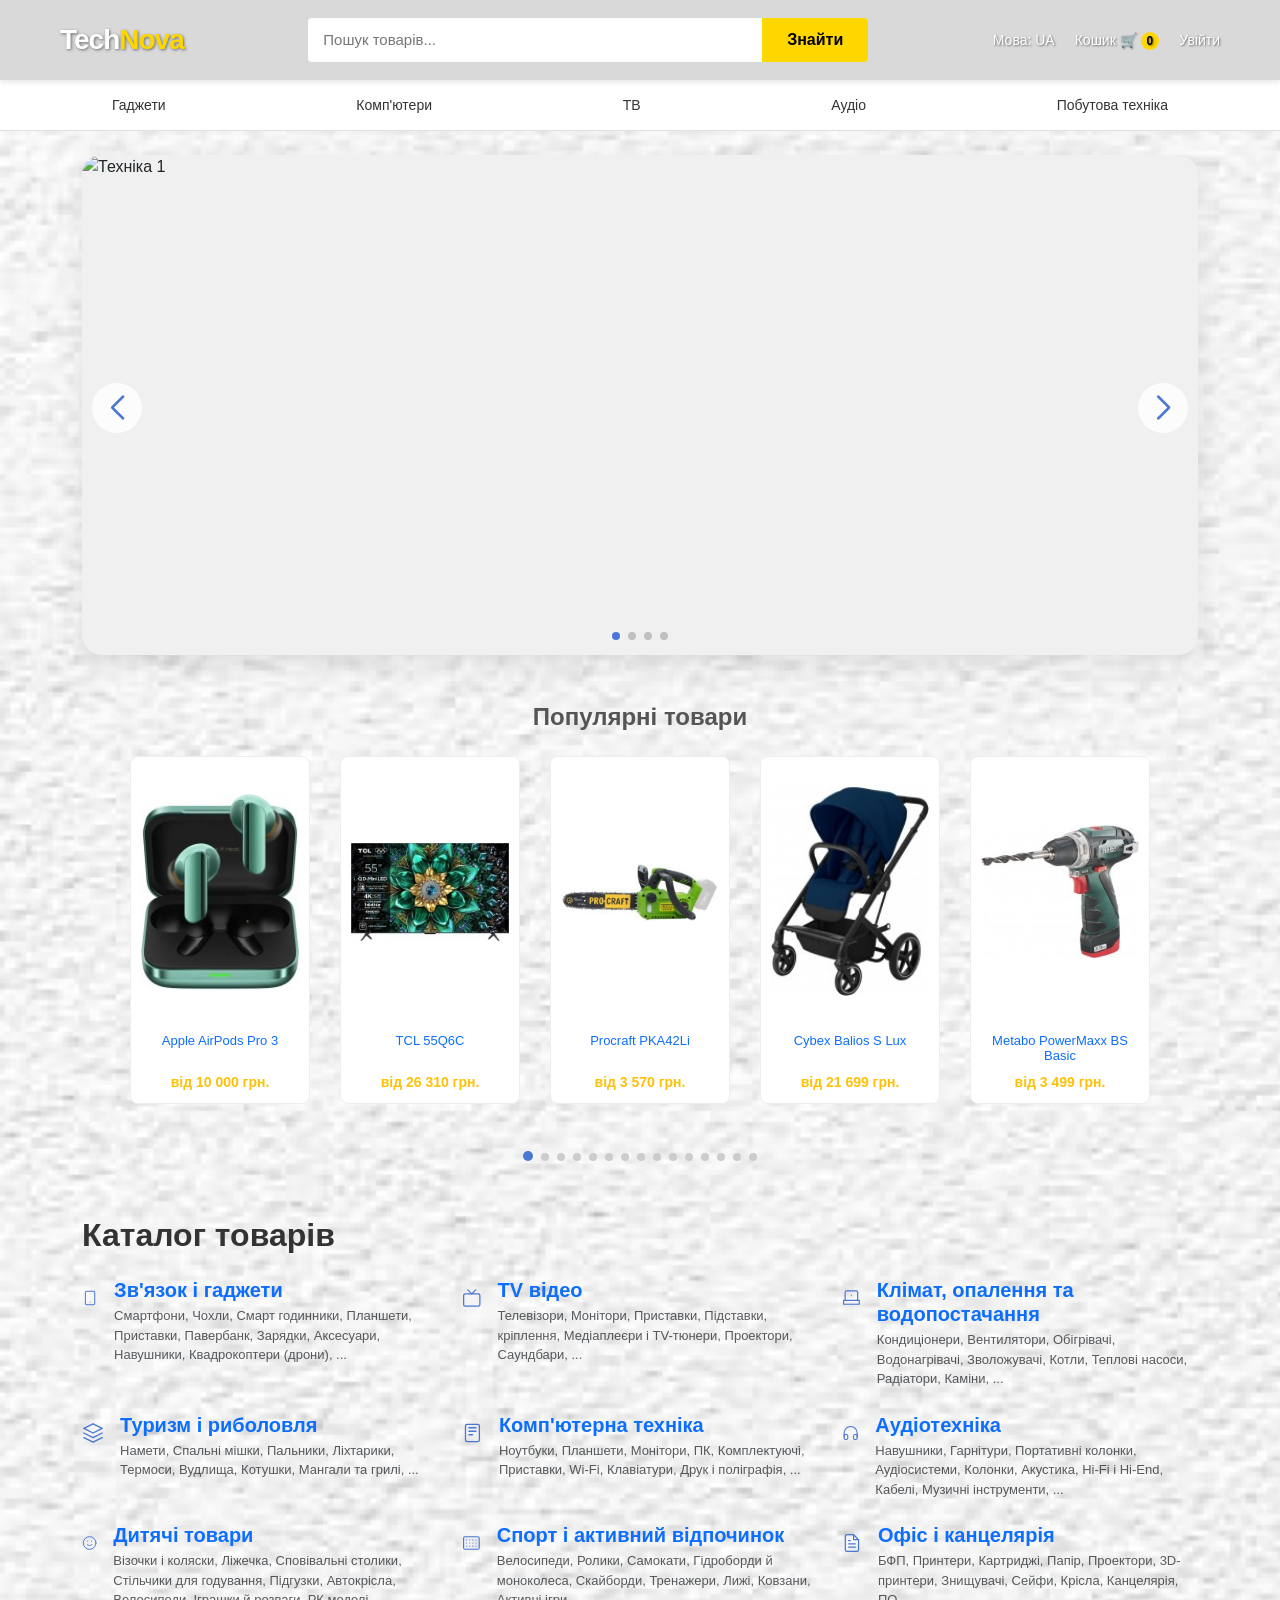
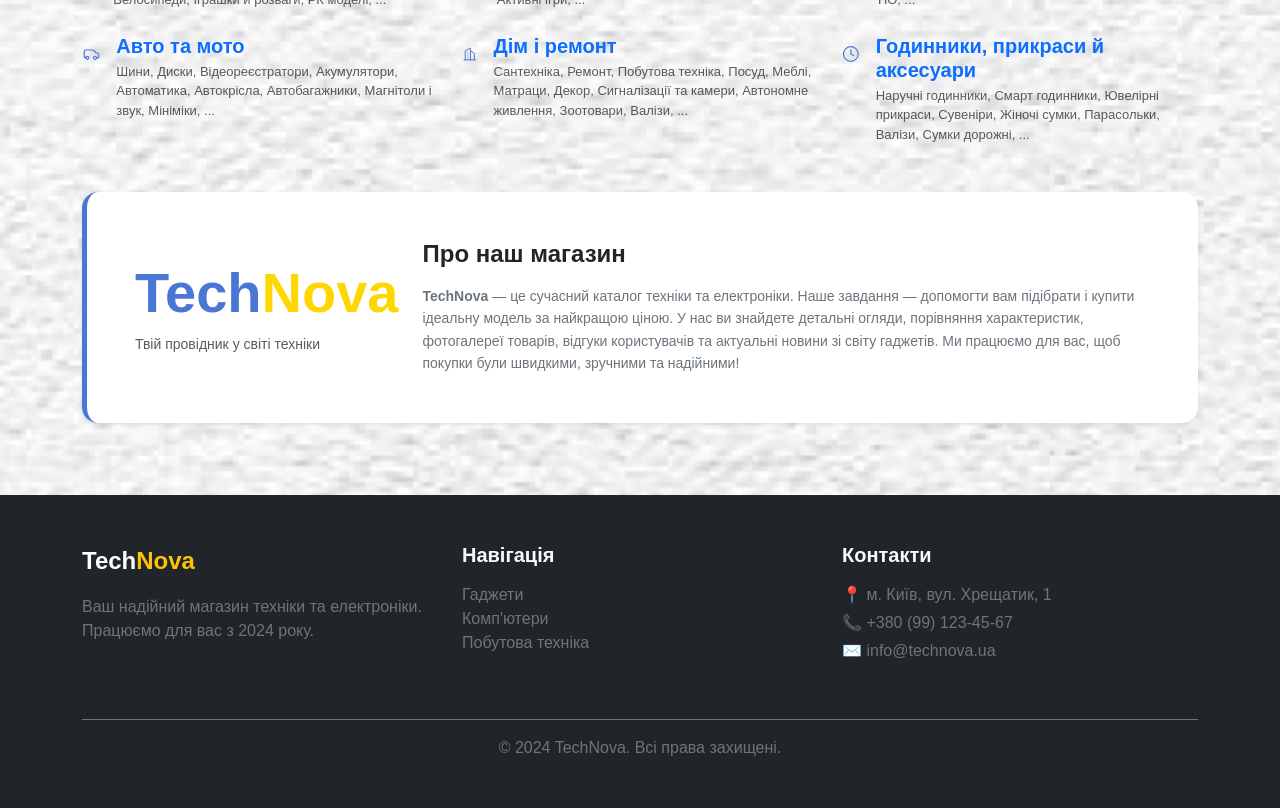
==== commit 46b562a3: "technova1" ====
--- a/index.html
+++ b/index.html
@@ -5,7 +5,7 @@
     <meta name="viewport" content="width=device-width, initial-scale=1.0">
     <title>TechNova | Головна</title>
     <link href="https://cdn.jsdelivr.net/npm/bootstrap@5.3.0/dist/css/bootstrap.min.css" rel="stylesheet">
-    <!-- Swiper CSS -->
+   
     <link rel="stylesheet" href="https://cdn.jsdelivr.net/npm/swiper@11/swiper-bundle.min.css">
     <link rel="stylesheet" href="style.css">
 </head>
@@ -19,8 +19,10 @@
             </a>
 
             <div class="search-box">
-                <input type="text" class="search-input" placeholder="Пошук товарів...">
-                <button class="search-btn">Знайти</button>
+                 <div class="search-box">
+    <input type="text" class="search-input" id="searchInput" placeholder="Пошук товарів...">
+    <button class="search-btn" onclick="searchProducts()">Знайти</button>
+</div>
             </div>
 
             <div class="header-right">
@@ -43,31 +45,36 @@
                     <div class="megamenu">
                         <div class="row">
                             <div class="col">
-                                <a href="#">
-                                    <svg xmlns="http://www.w3.org/2000/svg" width="20" height="20" viewBox="0 0 24 24" fill="none" stroke="#888" stroke-width="2" stroke-linecap="round" stroke-linejoin="round"><rect x="5" y="2" width="14" height="20" rx="2" ry="2"></rect><line x1="12" y1="18" x2="12.01" y2="18"></line></svg>
-                                    Мобільні
-                                </a>
-                                <a href="#">
-                                    <svg xmlns="http://www.w3.org/2000/svg" width="20" height="20" viewBox="0 0 24 24" fill="none" stroke="#888" stroke-width="2" stroke-linecap="round" stroke-linejoin="round"><circle cx="12" cy="12" r="10"></circle><polyline points="12 6 12 12 16 14"></polyline></svg>
-                                    Годинники
-                                </a>
-                                <a href="#">
-                                    <svg xmlns="http://www.w3.org/2000/svg" width="20" height="20" viewBox="0 0 24 24" fill="none" stroke="#888" stroke-width="2" stroke-linecap="round" stroke-linejoin="round"><path d="M3 18v-6a9 9 0 0 1 18 0v6"></path><path d="M21 19a2 2 0 0 1-2 2h-1a2 2 0 0 1-2-2v-3a2 2 0 0 1 2-2h3zM3 19a2 2 0 0 0 2 2h1a2 2 0 0 0 2-2v-3a2 2 0 0 0-2-2H3z"></path></svg>
-                                    Навушники
-                                </a>
-                            </div>
-                            <div class="col">
-                                <a href="#">
-                                    <svg xmlns="http://www.w3.org/2000/svg" width="20" height="20" viewBox="0 0 24 24" fill="none" stroke="#888" stroke-width="2" stroke-linecap="round" stroke-linejoin="round"><path d="M23 19a2 2 0 0 1-2 2H3a2 2 0 0 1-2-2V8a2 2 0 0 1 2-2h4l2-3h6l2 3h4a2 2 0 0 1 2 2z"></path><circle cx="12" cy="13" r="4"></circle></svg>
-                                    Фотоапарати
-                                </a>
-                                <a href="#">
-                                    <svg xmlns="http://www.w3.org/2000/svg" width="20" height="20" viewBox="0 0 24 24" fill="none" stroke="#888" stroke-width="2" stroke-linecap="round" stroke-linejoin="round"><rect x="1" y="6" width="18" height="12" rx="2" ry="2"></rect><line x1="23" y1="13" x2="23" y2="11"></line></svg>
-                                    Powerbank
-                                </a>
-                                <a href="#">
-                                    <svg xmlns="http://www.w3.org/2000/svg" width="20" height="20" viewBox="0 0 24 24" fill="none" stroke="#888" stroke-width="2" stroke-linecap="round" stroke-linejoin="round"><path d="M6 12h12"></path><path d="M6 12v6a2 2 0 0 0 2 2h8a2 2 0 0 0 2-2v-6"></path><circle cx="12" cy="6" r="4"></circle></svg>
-                                    Ігрові консолі
+                                <a href="catalog.html?category=Мобільні">
+    <svg xmlns="http://www.w3.org/2000/svg" width="20" height="20" viewBox="0 0 24 24" fill="none" stroke="#888" stroke-width="2" stroke-linecap="round" stroke-linejoin="round"><rect x="5" y="2" width="14" height="20" rx="2" ry="2"></rect><line x1="12" y1="18" x2="12.01" y2="18"></line></svg>
+    Мобільні
+</a>
+                                <a href="catalog.html?category=Годинники">
+    <svg xmlns="http://www.w3.org/2000/svg" width="20" height="20" viewBox="0 0 24 24" fill="none" stroke="#888" stroke-width="2" stroke-linecap="round" stroke-linejoin="round"><circle cx="12" cy="12" r="10"></circle><polyline points="12 6 12 12 16 14"></polyline></svg>
+    Годинники
+</a>
+                                </a>
+                               <a href="catalog.html?category=Навушники">
+    <svg xmlns="http://www.w3.org/2000/svg" width="20" height="20" viewBox="0 0 24 24" fill="none" stroke="#888" stroke-width="2" stroke-linecap="round" stroke-linejoin="round"><path d="M3 18v-6a9 9 0 0 1 18 0v6"></path><path d="M21 19a2 2 0 0 1-2 2h-1a2 2 0 0 1-2-2v-3a2 2 0 0 1 2-2h3zM3 19a2 2 0 0 0 2 2h1a2 2 0 0 0 2-2v-3a2 2 0 0 0-2-2H3z"></path></svg>
+    Навушники
+</a>
+                                </a>
+                            </div>
+                            <div class="col">
+                                <a href="catalog.html?category=Фотоапарати">
+    <svg xmlns="http://www.w3.org/2000/svg" width="20" height="20" viewBox="0 0 24 24" fill="none" stroke="#888" stroke-width="2" stroke-linecap="round" stroke-linejoin="round"><path d="M23 19a2 2 0 0 1-2 2H3a2 2 0 0 1-2-2V8a2 2 0 0 1 2-2h4l2-3h6l2 3h4a2 2 0 0 1 2 2z"></path><circle cx="12" cy="13" r="4"></circle></svg>
+    Фотоапарати
+</a>
+                                </a>
+                                <a href="catalog.html?category=Powerbank">
+    <svg xmlns="http://www.w3.org/2000/svg" width="20" height="20" viewBox="0 0 24 24" fill="none" stroke="#888" stroke-width="2" stroke-linecap="round" stroke-linejoin="round"><rect x="1" y="6" width="18" height="12" rx="2" ry="2"></rect><line x1="23" y1="13" x2="23" y2="11"></line></svg>
+    Powerbank
+</a>
+                                </a>
+                                <a href="catalog.html?category=Ігрові консолі">
+    <svg xmlns="http://www.w3.org/2000/svg" width="20" height="20" viewBox="0 0 24 24" fill="none" stroke="#888" stroke-width="2" stroke-linecap="round" stroke-linejoin="round"><path d="M6 12h12"></path><path d="M6 12v6a2 2 0 0 0 2 2h8a2 2 0 0 0 2-2v-6"></path><circle cx="12" cy="6" r="4"></circle></svg>
+    Ігрові консолі
+</a>
                                 </a>
                             </div>
                         </div>
@@ -79,27 +86,32 @@
                     <div class="megamenu">
                         <div class="row">
                             <div class="col">
-                                <a href="#">
-                                    <svg xmlns="http://www.w3.org/2000/svg" width="20" height="20" viewBox="0 0 24 24" fill="none" stroke="#888" stroke-width="2" stroke-linecap="round" stroke-linejoin="round"><rect x="4" y="2" width="16" height="20" rx="2" ry="2"></rect><line x1="8" y1="6" x2="16" y2="6"></line><line x1="8" y1="10" x2="16" y2="10"></line><line x1="8" y1="14" x2="12" y2="14"></line></svg>
-                                    Ноутбуки
-                                </a>
-                                <a href="#">
-                                    <svg xmlns="http://www.w3.org/2000/svg" width="20" height="20" viewBox="0 0 24 24" fill="none" stroke="#888" stroke-width="2" stroke-linecap="round" stroke-linejoin="round"><rect x="2" y="3" width="20" height="14" rx="2" ry="2"></rect><line x1="8" y1="21" x2="16" y2="21"></line><line x1="12" y1="17" x2="12" y2="21"></line></svg>
-                                    Монітори
-                                </a>
-                                <a href="#">
-                                    <svg xmlns="http://www.w3.org/2000/svg" width="20" height="20" viewBox="0 0 24 24" fill="none" stroke="#888" stroke-width="2" stroke-linecap="round" stroke-linejoin="round"><rect x="2" y="8" width="20" height="12" rx="2"></rect><path d="M6 8V6a2 2 0 0 1 2-2h8a2 2 0 0 1 2 2v2"></path><path d="M6 16h2"></path><path d="M16 16h2"></path><path d="M10 16h4"></path></svg>
-                                    Клавіатури
-                                </a>
-                            </div>
-                            <div class="col">
-                                <a href="#">
-                                    <svg xmlns="http://www.w3.org/2000/svg" width="20" height="20" viewBox="0 0 24 24" fill="none" stroke="#888" stroke-width="2" stroke-linecap="round" stroke-linejoin="round"><path d="M9 18V5l12-2v13"></path><circle cx="6" cy="18" r="3"></circle><circle cx="18" cy="16" r="3"></circle></svg>
-                                    Мишки
-                                </a>
-                                <a href="#">
-                                    <svg xmlns="http://www.w3.org/2000/svg" width="20" height="20" viewBox="0 0 24 24" fill="none" stroke="#888" stroke-width="2" stroke-linecap="round" stroke-linejoin="round"><polygon points="11 5 6 9 2 9 2 15 6 15 11 19 11 5"></polygon><path d="M19.07 4.93a10 10 0 0 1 0 14.14M15.54 8.46a5 5 0 0 1 0 7.07"></path></svg>
-                                    Колонки
+                                <a href="catalog.html?category=Ноутбуки">
+    <svg xmlns="http://www.w3.org/2000/svg" width="20" height="20" viewBox="0 0 24 24" fill="none" stroke="#888" stroke-width="2" stroke-linecap="round" stroke-linejoin="round"><rect x="4" y="2" width="16" height="20" rx="2" ry="2"></rect><line x1="8" y1="6" x2="16" y2="6"></line><line x1="8" y1="10" x2="16" y2="10"></line><line x1="8" y1="14" x2="12" y2="14"></line></svg>
+    Ноутбуки
+</a>
+                                </a>
+                                <a href="catalog.html?category=Монітори">
+    <svg xmlns="http://www.w3.org/2000/svg" width="20" height="20" viewBox="0 0 24 24" fill="none" stroke="#888" stroke-width="2" stroke-linecap="round" stroke-linejoin="round"><rect x="2" y="3" width="20" height="14" rx="2" ry="2"></rect><line x1="8" y1="21" x2="16" y2="21"></line><line x1="12" y1="17" x2="12" y2="21"></line></svg>
+    Монітори
+</a>
+                                </a>
+                                <a href="catalog.html?category=Клавіатури">
+    <svg xmlns="http://www.w3.org/2000/svg" width="20" height="20" viewBox="0 0 24 24" fill="none" stroke="#888" stroke-width="2" stroke-linecap="round" stroke-linejoin="round"><rect x="2" y="8" width="20" height="12" rx="2"></rect><path d="M6 8V6a2 2 0 0 1 2-2h8a2 2 0 0 1 2 2v2"></path><path d="M6 16h2"></path><path d="M16 16h2"></path><path d="M10 16h4"></path></svg>
+    Клавіатури
+</a>
+                                </a>
+                            </div>
+                            <div class="col">
+                               <a href="catalog.html?category=Мишки">
+    <svg xmlns="http://www.w3.org/2000/svg" width="20" height="20" viewBox="0 0 24 24" fill="none" stroke="#888" stroke-width="2" stroke-linecap="round" stroke-linejoin="round"><rect x="5" y="2" width="14" height="20" rx="7"></rect><line x1="12" y1="2" x2="12" y2="9"></line></svg>
+    Мишки
+</a>
+                                </a>
+                                <a href="catalog.html?category=Колонки">
+    <svg xmlns="http://www.w3.org/2000/svg" width="20" height="20" viewBox="0 0 24 24" fill="none" stroke="#888" stroke-width="2" stroke-linecap="round" stroke-linejoin="round"><polygon points="11 5 6 9 2 9 2 15 6 15 11 19 11 5"></polygon><path d="M19.07 4.93a10 10 0 0 1 0 14.14M15.54 8.46a5 5 0 0 1 0 7.07"></path></svg>
+    Колонки
+</a>
                                 </a>
                             </div>
                         </div>
@@ -111,23 +123,17 @@
                     <div class="megamenu">
                         <div class="row">
                             <div class="col">
-                                <a href="#">
-                                    <svg xmlns="http://www.w3.org/2000/svg" width="20" height="20" viewBox="0 0 24 24" fill="none" stroke="#888" stroke-width="2" stroke-linecap="round" stroke-linejoin="round"><rect x="2" y="7" width="20" height="15" rx="2" ry="2"></rect><polyline points="17 2 12 7 7 2"></polyline></svg>
-                                    Телевізори
-                                </a>
-                                <a href="#">
-                                    <svg xmlns="http://www.w3.org/2000/svg" width="20" height="20" viewBox="0 0 24 24" fill="none" stroke="#888" stroke-width="2" stroke-linecap="round" stroke-linejoin="round"><circle cx="12" cy="12" r="10"></circle><path d="M2 12h20"></path><path d="M12 2a15.3 15.3 0 0 1 4 10 15.3 15.3 0 0 1-4 10 15.3 15.3 0 0 1-4-10 15.3 15.3 0 0 1 4-10z"></path></svg>
-                                    Супутникові
-                                </a>
-                            </div>
-                            <div class="col">
-                                <a href="#">
-                                    <svg xmlns="http://www.w3.org/2000/svg" width="20" height="20" viewBox="0 0 24 24" fill="none" stroke="#888" stroke-width="2" stroke-linecap="round" stroke-linejoin="round"><rect x="2" y="3" width="20" height="14" rx="2" ry="2"></rect><path d="M8 21h8"></path><path d="M12 17v4"></path></svg>
-                                    Проектори
-                                </a>
-                                <a href="#">
-                                    <svg xmlns="http://www.w3.org/2000/svg" width="20" height="20" viewBox="0 0 24 24" fill="none" stroke="#888" stroke-width="2" stroke-linecap="round" stroke-linejoin="round"><path d="M18 6L6 18"></path><path d="M18 18L6 6"></path></svg>
-                                    Аксесуари
+                              <a href="catalog.html?category=Телевізори">
+    <svg xmlns="http://www.w3.org/2000/svg" width="20" height="20" viewBox="0 0 24 24" fill="none" stroke="#888" stroke-width="2" stroke-linecap="round" stroke-linejoin="round"><rect x="2" y="7" width="20" height="15" rx="2" ry="2"></rect><polyline points="17 2 12 7 7 2"></polyline></svg>
+    Телевізори
+</a>
+                                </a>
+                            </div>
+                            <div class="col">
+                               <a href="catalog.html?category=Проектори">
+    <svg xmlns="http://www.w3.org/2000/svg" width="20" height="20" viewBox="0 0 24 24" fill="none" stroke="#888" stroke-width="2" stroke-linecap="round" stroke-linejoin="round"><rect x="2" y="3" width="20" height="14" rx="2" ry="2"></rect><path d="M8 21h8"></path><path d="M12 17v4"></path></svg>
+    Проектори
+</a>
                                 </a>
                             </div>
                         </div>
@@ -139,23 +145,9 @@
                     <div class="megamenu">
                         <div class="row">
                             <div class="col">
-                                <a href="#">
-                                    <svg xmlns="http://www.w3.org/2000/svg" width="20" height="20" viewBox="0 0 24 24" fill="none" stroke="#888" stroke-width="2" stroke-linecap="round" stroke-linejoin="round"><polygon points="11 5 6 9 2 9 2 15 6 15 11 19 11 5"></polygon><path d="M19.07 4.93a10 10 0 0 1 0 14.14M15.54 8.46a5 5 0 0 1 0 7.07"></path></svg>
-                                    Колонки
-                                </a>
-                                <a href="#">
-                                    <svg xmlns="http://www.w3.org/2000/svg" width="20" height="20" viewBox="0 0 24 24" fill="none" stroke="#888" stroke-width="2" stroke-linecap="round" stroke-linejoin="round"><path d="M3 18v-6a9 9 0 0 1 18 0v6"></path><path d="M21 19a2 2 0 0 1-2 2h-1a2 2 0 0 1-2-2v-3a2 2 0 0 1 2-2h3zM3 19a2 2 0 0 0 2 2h1a2 2 0 0 0 2-2v-3a2 2 0 0 0-2-2H3z"></path></svg>
-                                    Навушники
-                                </a>
-                            </div>
-                            <div class="col">
-                                <a href="#">
-                                    <svg xmlns="http://www.w3.org/2000/svg" width="20" height="20" viewBox="0 0 24 24" fill="none" stroke="#888" stroke-width="2" stroke-linecap="round" stroke-linejoin="round"><path d="M9 18V5l12-2v13"></path><circle cx="6" cy="18" r="3"></circle><circle cx="18" cy="16" r="3"></circle></svg>
-                                    Плеєри
-                                </a>
-                                <a href="#">
-                                    <svg xmlns="http://www.w3.org/2000/svg" width="20" height="20" viewBox="0 0 24 24" fill="none" stroke="#888" stroke-width="2" stroke-linecap="round" stroke-linejoin="round"><path d="M12 2a3 3 0 0 0-3 3v7a3 3 0 0 0 6 0V5a3 3 0 0 0-3-3z"></path><path d="M19 10v2a7 7 0 0 1-14 0v-2"></path><line x1="12" y1="19" x2="12" y2="23"></line><line x1="8" y1="23" x2="16" y2="23"></line></svg>
-                                    Мікрофони
+                                <a href="catalog.html?category=Мікрофони">
+    <svg xmlns="http://www.w3.org/2000/svg" width="20" height="20" viewBox="0 0 24 24" fill="none" stroke="#888" stroke-width="2" stroke-linecap="round" stroke-linejoin="round"><path d="M12 2a3 3 0 0 0-3 3v7a3 3 0 0 0 6 0V5a3 3 0 0 0-3-3z"></path><path d="M19 10v2a7 7 0 0 1-14 0v-2"></path><line x1="12" y1="19" x2="12" y2="23"></line><line x1="8" y1="23" x2="16" y2="23"></line></svg>
+    Мікрофони
                                 </a>
                             </div>
                         </div>
@@ -167,23 +159,16 @@
                     <div class="megamenu">
                         <div class="row">
                             <div class="col">
-                                <a href="#">
-                                    <svg xmlns="http://www.w3.org/2000/svg" width="20" height="20" viewBox="0 0 24 24" fill="none" stroke="#888" stroke-width="2" stroke-linecap="round" stroke-linejoin="round"><path d="M21 16V8a2 2 0 0 0-1-1.73l-7-4a2 2 0 0 0-2 0l-7 4A2 2 0 0 0 3 8v8a2 2 0 0 0 1 1.73l7 4a2 2 0 0 0 2 0l7-4A2 2 0 0 0 21 16z"></path><polyline points="3.27 6.96 12 12.01 20.73 6.96"></polyline><line x1="12" y1="22.08" x2="12" y2="12"></line></svg>
-                                    Пральні машини
-                                </a>
-                                <a href="#">
-                                    <svg xmlns="http://www.w3.org/2000/svg" width="20" height="20" viewBox="0 0 24 24" fill="none" stroke="#888" stroke-width="2" stroke-linecap="round" stroke-linejoin="round"><rect x="2" y="7" width="20" height="15" rx="2" ry="2"></rect><polyline points="17 2 12 7 7 2"></polyline></svg>
-                                    Холодильники
-                                </a>
-                            </div>
-                            <div class="col">
-                                <a href="#">
-                                    <svg xmlns="http://www.w3.org/2000/svg" width="20" height="20" viewBox="0 0 24 24" fill="none" stroke="#888" stroke-width="2" stroke-linecap="round" stroke-linejoin="round"><path d="M12 2v20M17 5H9.5a3.5 3.5 0 0 0 0 7h5a3.5 3.5 0 0 1 0 7H6"></path></svg>
-                                    Плити
-                                </a>
-                                <a href="#">
-                                    <svg xmlns="http://www.w3.org/2000/svg" width="20" height="20" viewBox="0 0 24 24" fill="none" stroke="#888" stroke-width="2" stroke-linecap="round" stroke-linejoin="round"><path d="M18 8h1a4 4 0 0 1 0 8h-1"></path><path d="M2 8h16v9a4 4 0 0 1-4 4H6a4 4 0 0 1-4-4V8z"></path><line x1="6" y1="1" x2="6" y2="4"></line><line x1="10" y1="1" x2="10" y2="4"></line><line x1="14" y1="1" x2="14" y2="4"></line></svg>
-                                    Кавоварки
+                               <a href="catalog.html?category=Пральні машини">
+    <svg xmlns="http://www.w3.org/2000/svg" width="20" height="20" viewBox="0 0 24 24" fill="none" stroke="#888" stroke-width="2" stroke-linecap="round" stroke-linejoin="round"><rect x="4" y="2" width="16" height="20" rx="2" ry="2"></rect><circle cx="12" cy="13" r="5"></circle><path d="M6 6h.01"></path><path d="M10 6h.01"></path><path d="M12 13v3"></path></svg>
+    Пральні машини
+</a>
+                                </a>
+                            </div>
+                            <div class="col">
+                               <a href="catalog.html?category=Плити">
+    <svg xmlns="http://www.w3.org/2000/svg" width="20" height="20" viewBox="0 0 24 24" fill="none" stroke="#888" stroke-width="2" stroke-linecap="round" stroke-linejoin="round"><rect x="4" y="2" width="16" height="20" rx="2" ry="2"></rect><circle cx="8" cy="6" r="1"></circle><circle cx="12" cy="6" r="1"></circle><circle cx="16" cy="6" r="1"></circle><rect x="6" y="12" width="12" height="8" rx="1"></rect></svg>
+    Плити
                                 </a>
                             </div>
                         </div>
@@ -225,7 +210,7 @@
                 <div class="swiper myProductsSwiper">
 
                     <div class="swiper-wrapper pb-4">
-                        <!-- 1 -->
+                        
                         <div class="swiper-slide">
                             <a href="#" class="text-decoration-none d-block h-100">
                                 <div class="product-card p-3 text-center bg-white rounded-3 h-100 d-flex flex-column justify-content-between">
@@ -237,7 +222,7 @@
                                 </div>
                             </a>
                         </div>
-                        <!-- 2 -->
+                        
                         <div class="swiper-slide">
                             <a href="#" class="text-decoration-none d-block h-100">
                                 <div class="product-card p-3 text-center bg-white rounded-3 h-100 d-flex flex-column justify-content-between">
@@ -249,7 +234,7 @@
                                 </div>
                             </a>
                         </div>
-                        <!-- 3 -->
+                        
                         <div class="swiper-slide">
                             <a href="#" class="text-decoration-none d-block h-100">
                                 <div class="product-card p-3 text-center bg-white rounded-3 h-100 d-flex flex-column justify-content-between">
@@ -261,7 +246,7 @@
                                 </div>
                             </a>
                         </div>
-                        <!-- 4 -->
+                        
                         <div class="swiper-slide">
                             <a href="#" class="text-decoration-none d-block h-100">
                                 <div class="product-card p-3 text-center bg-white rounded-3 h-100 d-flex flex-column justify-content-between">
@@ -273,7 +258,7 @@
                                 </div>
                             </a>
                         </div>
-                        <!-- 5 -->
+                        
                         <div class="swiper-slide">
                             <a href="#" class="text-decoration-none d-block h-100">
                                 <div class="product-card p-3 text-center bg-white rounded-3 h-100 d-flex flex-column justify-content-between">
@@ -285,7 +270,7 @@
                                 </div>
                             </a>
                         </div>
-                        <!-- 6 -->
+                       
                         <div class="swiper-slide">
                             <a href="#" class="text-decoration-none d-block h-100">
                                 <div class="product-card p-3 text-center bg-white rounded-3 h-100 d-flex flex-column justify-content-between">
@@ -297,7 +282,7 @@
                                 </div>
                             </a>
                         </div>
-                        <!-- 7 -->
+                       
                         <div class="swiper-slide">
                             <a href="#" class="text-decoration-none d-block h-100">
                                 <div class="product-card p-3 text-center bg-white rounded-3 h-100 d-flex flex-column justify-content-between">
@@ -309,7 +294,7 @@
                                 </div>
                             </a>
                         </div>
-                        <!-- 8 -->
+                       
                         <div class="swiper-slide">
                             <a href="#" class="text-decoration-none d-block h-100">
                                 <div class="product-card p-3 text-center bg-white rounded-3 h-100 d-flex flex-column justify-content-between">
@@ -321,7 +306,7 @@
                                 </div>
                             </a>
                         </div>
-                        <!-- 9 -->
+                        
                         <div class="swiper-slide">
                             <a href="#" class="text-decoration-none d-block h-100">
                                 <div class="product-card p-3 text-center bg-white rounded-3 h-100 d-flex flex-column justify-content-between">
@@ -333,7 +318,7 @@
                                 </div>
                             </a>
                         </div>
-                        <!-- 10 -->
+                       
                         <div class="swiper-slide">
                             <a href="#" class="text-decoration-none d-block h-100">
                                 <div class="product-card p-3 text-center bg-white rounded-3 h-100 d-flex flex-column justify-content-between">
@@ -345,7 +330,7 @@
                                 </div>
                             </a>
                         </div>
-                        <!-- 11 -->
+                    
                         <div class="swiper-slide">
                             <a href="#" class="text-decoration-none d-block h-100">
                                 <div class="product-card p-3 text-center bg-white rounded-3 h-100 d-flex flex-column justify-content-between">
@@ -357,7 +342,7 @@
                                 </div>
                             </a>
                         </div>
-                        <!-- 12 -->
+                       
                         <div class="swiper-slide">
                             <a href="#" class="text-decoration-none d-block h-100">
                                 <div class="product-card p-3 text-center bg-white rounded-3 h-100 d-flex flex-column justify-content-between">
@@ -369,7 +354,7 @@
                                 </div>
                             </a>
                         </div>
-                        <!-- 13 -->
+                        
                         <div class="swiper-slide">
                             <a href="#" class="text-decoration-none d-block h-100">
                                 <div class="product-card p-3 text-center bg-white rounded-3 h-100 d-flex flex-column justify-content-between">
@@ -381,7 +366,7 @@
                                 </div>
                             </a>
                         </div>
-                        <!-- 14 -->
+                        
                         <div class="swiper-slide">
                             <a href="#" class="text-decoration-none d-block h-100">
                                 <div class="product-card p-3 text-center bg-white rounded-3 h-100 d-flex flex-column justify-content-between">
@@ -393,7 +378,7 @@
                                 </div>
                             </a>
                         </div>
-                        <!-- 15 -->
+                        
                         <div class="swiper-slide">
                             <a href="#" class="text-decoration-none d-block h-100">
                                 <div class="product-card p-3 text-center bg-white rounded-3 h-100 d-flex flex-column justify-content-between">
@@ -417,7 +402,7 @@
             
             <div class="row row-cols-1 row-cols-md-2 row-cols-lg-3 g-4">
                 
-                <!-- 1 -->
+               
                 <div class="col">
                     <a href="#" class="catalog-link text-decoration-none d-block h-100">
                         <div class="catalog-category d-flex gap-3 h-100">
@@ -430,7 +415,7 @@
                     </a>
                 </div>
 
-                <!-- 2 -->
+                
                 <div class="col">
                     <a href="#" class="catalog-link text-decoration-none d-block h-100">
                         <div class="catalog-category d-flex gap-3 h-100">
@@ -443,7 +428,7 @@
                     </a>
                 </div>
 
-                <!-- 3 -->
+                
                 <div class="col">
                     <a href="#" class="catalog-link text-decoration-none d-block h-100">
                         <div class="catalog-category d-flex gap-3 h-100">
@@ -456,7 +441,7 @@
                     </a>
                 </div>
 
-                <!-- 4 -->
+               
                 <div class="col">
                     <a href="#" class="catalog-link text-decoration-none d-block h-100">
                         <div class="catalog-category d-flex gap-3 h-100">
@@ -469,7 +454,7 @@
                     </a>
                 </div>
 
-                <!-- 5 -->
+                
                 <div class="col">
                     <a href="#" class="catalog-link text-decoration-none d-block h-100">
                         <div class="catalog-category d-flex gap-3 h-100">
@@ -482,7 +467,7 @@
                     </a>
                 </div>
 
-                <!-- 6 -->
+                
                 <div class="col">
                     <a href="#" class="catalog-link text-decoration-none d-block h-100">
                         <div class="catalog-category d-flex gap-3 h-100">
@@ -495,7 +480,7 @@
                     </a>
                 </div>
 
-                <!-- 7 -->
+                
                 <div class="col">
                     <a href="#" class="catalog-link text-decoration-none d-block h-100">
                         <div class="catalog-category d-flex gap-3 h-100">
@@ -508,7 +493,7 @@
                     </a>
                 </div>
 
-                <!-- 8 -->
+                
                 <div class="col">
                     <a href="#" class="catalog-link text-decoration-none d-block h-100">
                         <div class="catalog-category d-flex gap-3 h-100">
@@ -521,7 +506,7 @@
                     </a>
                 </div>
 
-                <!-- 9 -->
+               
                 <div class="col">
                     <a href="#" class="catalog-link text-decoration-none d-block h-100">
                         <div class="catalog-category d-flex gap-3 h-100">
@@ -534,7 +519,7 @@
                     </a>
                 </div>
 
-                <!-- 10 -->
+              
                 <div class="col">
                     <a href="#" class="catalog-link text-decoration-none d-block h-100">
                         <div class="catalog-category d-flex gap-3 h-100">
@@ -547,7 +532,7 @@
                     </a>
                 </div>
 
-                <!-- 11 -->
+                
                 <div class="col">
                     <a href="#" class="catalog-link text-decoration-none d-block h-100">
                         <div class="catalog-category d-flex gap-3 h-100">
@@ -560,7 +545,7 @@
                     </a>
                 </div>
 
-                <!-- 12 -->
+                
                 <div class="col">
                     <a href="#" class="catalog-link text-decoration-none d-block h-100">
                         <div class="catalog-category d-flex gap-3 h-100">
@@ -596,29 +581,6 @@
             </div>
         </div>
     </main>
-
-    <div class="offcanvas offcanvas-end custom-cart" tabindex="-1" id="cartOffcanvas" aria-labelledby="cartOffcanvasLabel">
-        <div class="offcanvas-header pb-0 border-0">
-            <h4 class="offcanvas-title fw-bold" id="cartOffcanvasLabel">Ваші замовлення</h4>
-            <button type="button" class="btn-close custom-close" data-bs-dismiss="offcanvas"></button>
-        </div>
-        <div class="offcanvas-body d-flex flex-column">
-            <div class="custom-tabs mb-4">
-                <button class="tab-btn active">Кошик</button>
-                <button class="tab-btn">Запропонувати знову</button>
-            </div>
-            <div id="cartContent" class="flex-grow-1 d-flex flex-column"></div>
-            <div id="cartFooter" style="display: none;">
-                <div class="border-top pt-3 mt-3">
-                    <div class="d-flex justify-content-between align-items-center mb-3">
-                        <h5 class="mb-0 text-muted">Разом:</h5>
-                        <h5 class="mb-0 fw-bold" id="cartTotal">0 ₴</h5>
-                    </div>
-                    <button class="btn btn-checkout w-100 fw-bold py-3">Оформити замовлення</button>
-                </div>
-            </div>
-        </div>
-    </div>
                
         <footer class="bg-dark text-light py-5">
         <div class="container">
@@ -648,50 +610,26 @@
                 &copy; 2024 TechNova. Всі права захищені.
             </div>
         </div>
-    </footer>
-    <script src="https://cdn.jsdelivr.net/npm/bootstrap@5.3.0/dist/js/bootstrap.bundle.min.js"></script>
-    <!-- Swiper JS -->
+        <script src="https://cdn.jsdelivr.net/npm/bootstrap@5.3.0/dist/js/bootstrap.bundle.min.js"></script>
     <script src="https://cdn.jsdelivr.net/npm/swiper@11/swiper-bundle.min.js"></script>
+    
     <script>
-        document.addEventListener('DOMContentLoaded', function () {
-            var swiper = new Swiper('.myHeroSwiper', {
-                loop: true,
-                autoplay: {
-                    delay: 8000,
-                    disableOnInteraction: false,
-                },
-                navigation: {
-                    nextEl: '.swiper-button-next',
-                    prevEl: '.swiper-button-prev',
-                },
-                pagination: {
-                    el: '.swiper-pagination',
-                    clickable: true,
-                },
-                effect: 'slide',
-                speed: 800,
-
+        function searchProducts() {
+            const query = document.getElementById('searchInput').value.trim();
+            if (query) {
+                window.location.href = `catalog.html?search=${encodeURIComponent(query)}`;
+            }
+        }
+
+        const searchInput = document.getElementById('searchInput');
+        if (searchInput) {
+            searchInput.addEventListener('keypress', function (e) {
+                if (e.key === 'Enter') searchProducts();
             });
-                    
-                         
-                                  new Swiper('.myProductsSwiper', {
-                loop: true,
-                slidesPerView: 5, // 
-                spaceBetween: 20, // 
-                speed: 800, // 
-                autoplay: { 
-                    delay: 1500, // 
-                    disableOnInteraction: false, 
-                    pauseOnMouseEnter: false, 
-                },
-                pagination: {
-                    el: '.myProductsPagination',
-                    clickable: true,
-                }
-            });        
-        
-});
+        }
     </script>
-        <script src="java.js"></script>
+    
+    <script src="java.js"></script>
+    <script src="cart.js"></script>
 </body>
 </html>
--- a/style.css
+++ b/style.css
@@ -567,4 +567,39 @@
         border-left: none;
         border-top: 5px solid #4a76d4; 
     }
+}
+
+.product-card-custom {
+    transition: transform 0.2s, box-shadow 0.2s;
+}
+.product-card-custom:hover {
+    transform: translateY(-5px);
+    box-shadow: 0 10px 20px rgba(0,0,0,0.1);
+}
+
+.badge-top {
+    position: absolute;
+    top: 10px;
+    left: 10px;
+    padding: 2px 8px;
+    border-radius: 12px;
+    font-size: 10px;
+    font-weight: bold;
+    z-index: 2;
+}
+
+
+.stars {
+    color: #ffc107;
+    font-size: 12px;
+}
+
+body {
+    display: flex;
+    flex-direction: column;
+    min-height: 100vh;
+}
+
+.main-bg {
+
 }
